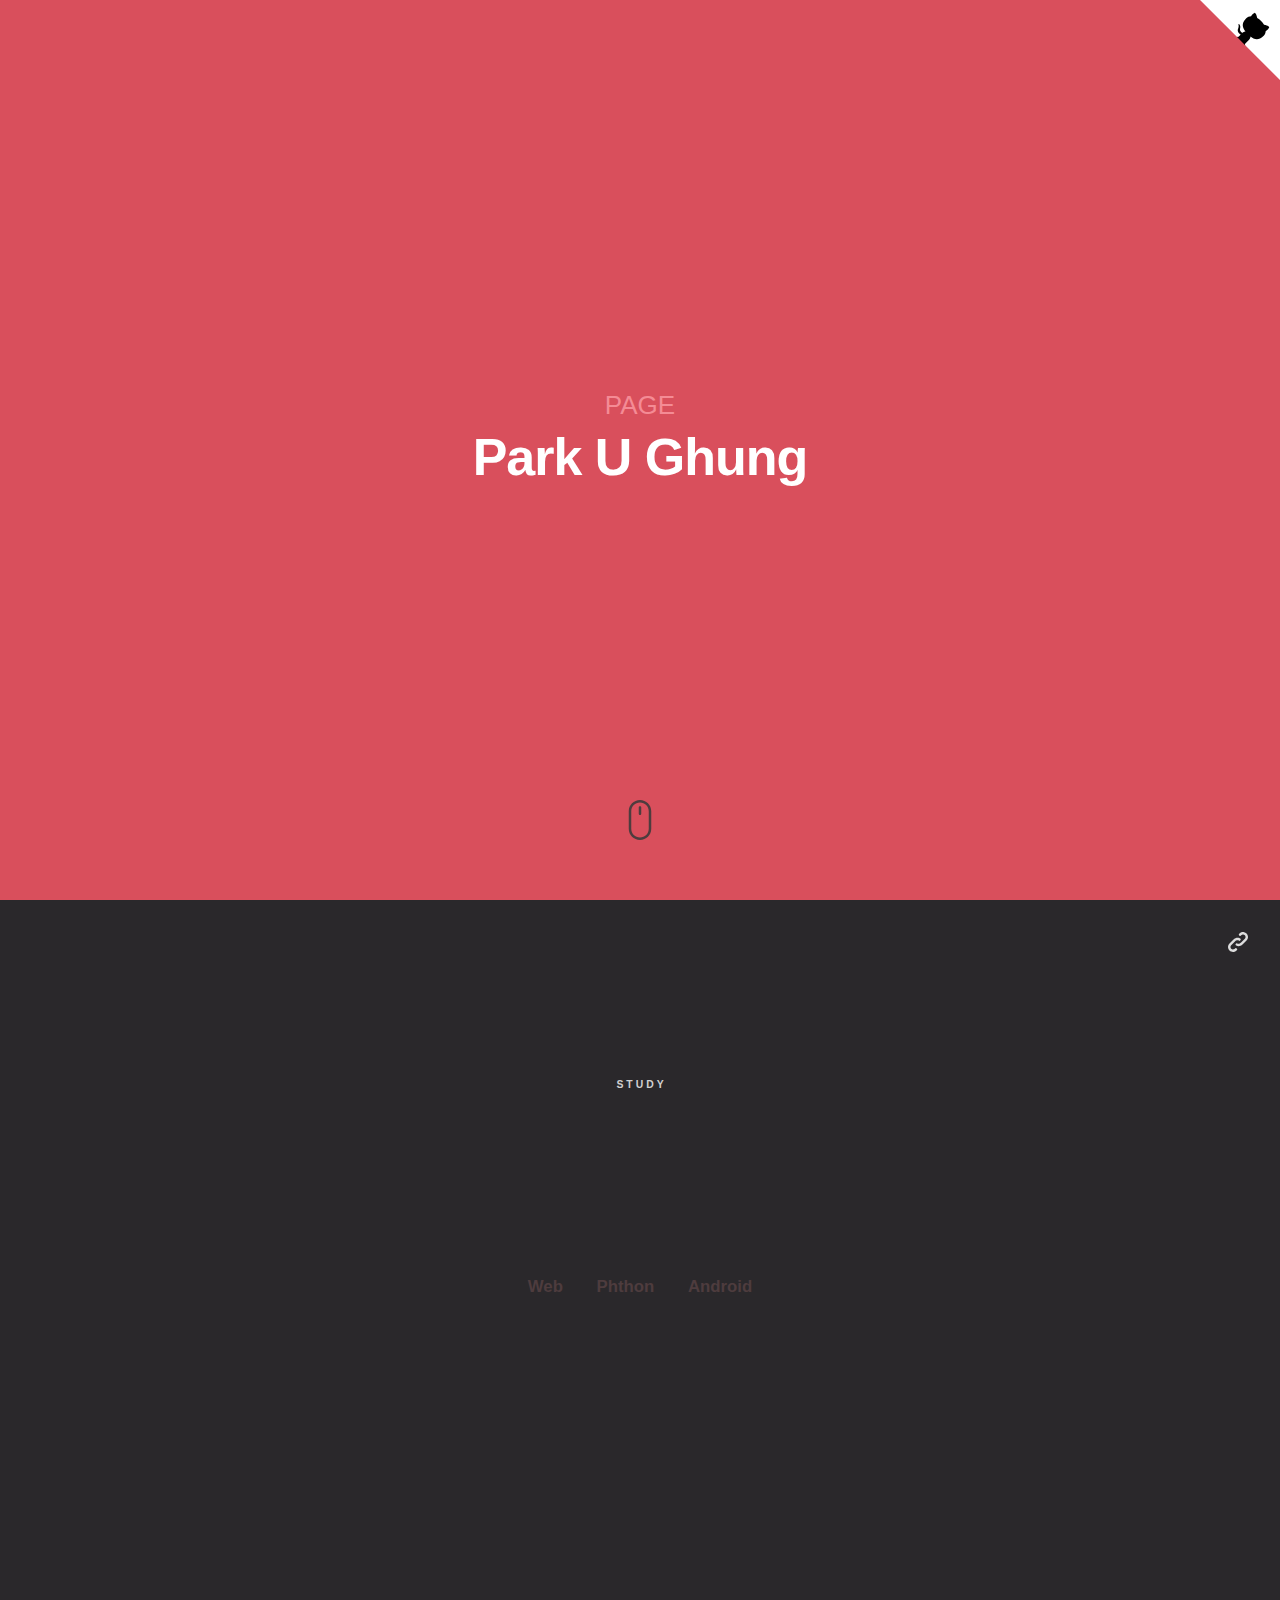
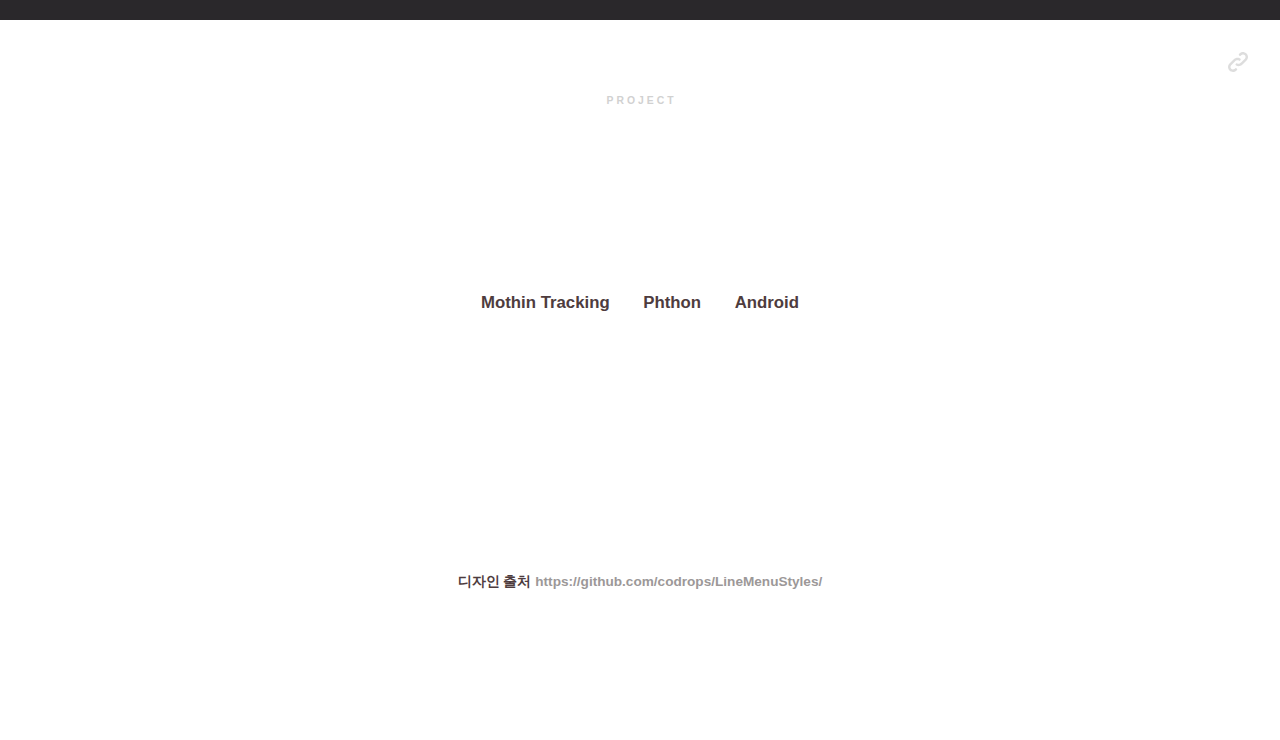
==== index.html @ 6b24a002 "divide Study and Project" ====
<!DOCTYPE html>
<html lang="en" class="no-js">
<head>
    <meta charset="UTF-8" />
		<meta http-equiv="X-UA-Compatible" content="IE=edge">
		<meta name="viewport" content="width=device-width, initial-scale=1">
		<title>Git-web</title>
		<meta name="description" content="An open collection of menu styles that use the line as a creative design element" />
		<meta name="keywords" content="web design, styles, inspiration, line, pseudo-element, SVG, animation" />
		<meta name="author" content="Codrops" />
		<link rel="shortcut icon" href="favicon.ico">
		<link rel="stylesheet" type="text/css" href="css/normalize.css" />
		<link rel="stylesheet" type="text/css" href="css/demo.css" />
		<link rel="stylesheet" type="text/css" href="css/component.css" />
</head>
<body>
    <div class="container">
        <header class="section codrops-header">
            <h1><span>PAGE</span> Park U Ghung</h1>
            <!-- GitHub corner by Tim Holman -->
            <a href="https://github.com/dnrudzx/Portfolio/" class="github-corner">
                <svg width="80" height="80" viewBox="0 0 250 250" style="fill:#fff; color:#000000; position: absolute; top: 0; border: 0; right: 0;">
                    <path d="M0,0 L115,115 L130,115 L142,142 L250,250 L250,0 Z"></path>
                    <path d="M128.3,109.0 C113.8,99.7 119.0,89.6 119.0,89.6 C122.0,82.7 120.5,78.6 120.5,78.6 C119.2,72.0 123.4,76.3 123.4,76.3 C127.3,80.9 125.5,87.3 125.5,87.3 C122.9,97.6 130.6,101.9 134.4,103.2" fill="currentColor" style="transform-origin: 130px 106px;" class="octo-arm"></path>
                    <path d="M115.0,115.0 C114.9,115.1 118.7,116.5 119.8,115.4 L133.7,101.6 C136.9,99.2 139.9,98.4 142.2,98.6 C133.8,88.0 127.5,74.4 143.8,58.0 C148.5,53.4 154.0,51.2 159.7,51.0 C160.3,49.4 163.2,43.6 171.4,40.1 C171.4,40.1 176.1,42.5 178.8,56.2 C183.1,58.6 187.2,61.8 190.9,65.4 C194.5,69.0 197.7,73.2 200.1,77.6 C213.8,80.2 216.3,84.9 216.3,84.9 C212.7,93.1 206.9,96.0 205.4,96.6 C205.1,102.4 203.0,107.8 198.3,112.5 C181.9,128.9 168.3,122.5 157.7,114.1 C157.9,116.9 156.7,120.9 152.7,124.9 L141.0,136.5 C139.8,137.7 141.6,141.9 141.8,141.8 Z" fill="currentColor" class="octo-body"></path>
                </svg>
            </a>
		</header>
		<section class="section section--menu" id="Yourstyle">
            <h2 class="section__title">Study</h2>
            <span class="link-copy"></span>
            <nav class="menu menu--yourstyle">
                <ul class="menu__list">
                    <li class="menu__item menu__item--current"><a href="https://github.com/dnrudzx/web" class="menu__link">Web</a></li>
                    <li class="menu__item"><a href="#" class="menu__link">Phthon</a></li>
                    <li class="menu__item"><a href="#" class="menu__link">Android</a></li>
                </ul>
            </nav>
        </section>
        <section class="section section--menu" id="Yourstyle">
            <h2 class="section__title">Project</h2>
            <span class="link-copy"></span>
            <nav class="menu menu--yourstyle">
                <ul class="menu__list">
                    <li class="menu__item menu__item--current"><a href="#" class="menu__link">Mothin Tracking</a></li>
                    <li class="menu__item"><a href="#" class="menu__link">Phthon</a></li>
                    <li class="menu__item"><a href="#" class="menu__link">Android</a></li>
                </ul>
            </nav>
            <p class="info"> 　<a href="https://github.com/codrops/LineMenuStyles/"> </a></p>
            <p class="info"><a href="https://github.com/codrops/LineMenuStyles/">디자인 출처</a> https://github.com/codrops/LineMenuStyles/</p>
        </section>
    </div>
    <script src="js/classie.js"></script>
	<script src="js/clipboard.min.js"></script>
	<script>
	(function() {
		[].slice.call(document.querySelectorAll('.menu')).forEach(function(menu) {
			var menuItems = menu.querySelectorAll('.menu__link'),
				setCurrent = function(ev) {
					ev.preventDefault();
						var item = ev.target.parentNode; // li
						// return if already current
					if (classie.has(item, 'menu__item--current')) {
						return false;
					}
					// remove current
					classie.remove(menu.querySelector('.menu__item--current'), 'menu__item--current');
					// set current
					classie.add(item, 'menu__item--current');
				};
				[].slice.call(menuItems).forEach(function(el) {
				el.addEventListener('click', setCurrent);
			});
		});
			[].slice.call(document.querySelectorAll('.link-copy')).forEach(function(link) {
			link.setAttribute('data-clipboard-text', location.protocol + '//' + location.host + location.pathname + '#' + link.parentNode.id);
			new Clipboard(link);
			link.addEventListener('click', function() {
				classie.add(link, 'link-copy--animate');
				setTimeout(function() {
					classie.remove(link, 'link-copy--animate');
				}, 300);
			});
		});
	})(window);
	</script>
</body>
</html>
---- css/demo.css ----
@font-face {
	font-family: 'codropsicons';
	font-weight: normal;
	font-style: normal;
	src: url('../fonts/codropsicons/codropsicons.eot');
	src: url('../fonts/codropsicons/codropsicons.eot?#iefix') format('embedded-opentype'), url('../fonts/codropsicons/codropsicons.woff') format('woff'), url('../fonts/codropsicons/codropsicons.ttf') format('truetype'), url('../fonts/codropsicons/codropsicons.svg#codropsicons') format('svg');
}

*,
*:after,
*:before {
	-webkit-box-sizing: border-box;
	box-sizing: border-box;
}

.clearfix:before,
.clearfix:after {
	content: '';
	display: table;
}

.clearfix:after {
	clear: both;
}

body {
	font-family: 'Avenir Next', Avenir, 'Helvetica Neue', 'Lato', 'Segoe UI', Helvetica, Arial, sans-serif;
	color: #444;
	background: #fff;
	-webkit-font-smoothing: antialiased;
	-moz-osx-font-smoothing: grayscale;
}

a {
	text-decoration: none;
	color: #4e3c3e;
	outline: none;
}

a:hover,
a:focus {
	color: #f48b95;
}

.hidden {
	position: absolute;
	overflow: hidden;
	width: 0;
	height: 0;
	pointer-events: none;
}

.info {
	font-size: 0.85em;
	font-weight: bold;
	line-height: 36px;
	margin: 5em 0 0;
	color: #9c9898;
}

.link-copy {
	position: absolute;
	top: 2em;
	right: 2em;
	width: 20px;
	height: 20px;
	cursor: pointer;
	background: url(../img/link.svg) no-repeat center center;
	background-size: cover;
}

.link-copy::after {
	content: 'Click to copy direct link';
	font-size: 0.85em;
	font-weight: bold;
	position: absolute;
	right: 100%;
	margin: 0 1em 0 0;
	white-space: nowrap;
	pointer-events: none;
	opacity: 0;
	color: #ddd;
	-webkit-transform: translate3d(10px, 0, 0);
	transform: translate3d(10px, 0, 0);
	-webkit-transition: -webkit-transform 0.3s, opacity 0.3s;
	transition: transform 0.3s, opacity 0.3s;
}

.link-copy:hover::after {
	opacity: 1;
	-webkit-transform: translate3d(0, 0, 0);
	transform: translate3d(0, 0, 0);
}

.link-copy::before {
	content: '';
	position: absolute;
	top: 50%;
	left: 50%;
	width: 50px;
	height: 50px;
	margin: -25px 0 0 -25px;
	opacity: 0;
	border-radius: 50%;
	background: #d94f5c;
}

.link-copy--animate::before {
	-webkit-animation: pulse 0.3s;
	animation: pulse 0.3s;
}

@-webkit-keyframes pulse {
	from {
		opacity: 1;
		-webkit-transform: scale3d(0, 0, 1);
		transform: scale3d(0, 0, 1);
	}

	to {
		opacity: 0;
		-webkit-transform: scale3d(1, 1, 1);
		transform: scale3d(1, 1, 1);
	}

}

@keyframes pulse {
	from {
		opacity: 1;
		-webkit-transform: scale3d(0, 0, 1);
		transform: scale3d(0, 0, 1);
	}

	to {
		opacity: 0;
		transform: scale3d(1, 1, 1);
		webkit-transform: scale3d(1, 1, 1);
	}

}

.github-corner:hover .octo-arm {
	animation: octocat-wave 560ms ease-in-out;
}

@keyframes octocat-wave {
	0%,
	100% {
		transform: rotate(0);
	}

	20%,
	60% {
		transform: rotate(-25deg);
	}

	40%,
	80% {
		transform: rotate(10deg);
	}

}

@media (max-width:500px) {
	.github-corner:hover .octo-arm {
		animation: none;
	}

	.github-corner .octo-arm {
		animation: octocat-wave 560ms ease-in-out;
	}

}

/* Content */
.content {
	padding: 3em 0;
}

.section {
	display: -webkit-flex;
	display: flex;
	-webkit-flex-direction: column;
	flex-direction: column;
	-webkit-justify-content: center;
	justify-content: center;
	-webkit-align-items: center;
	align-items: center;
}

.section:nth-of-type(odd):not(:first-child) {
	color: #fff;
	background: #2a282b;
}

.section--menu {
	position: relative;
	overflow: hidden;
	min-height: 80vh;
	padding: 2em 0 8em;
}

.break {
	padding: 3em 0;
	text-align: center;
	background: #d94f5c;
}

.section__title {
	font-size: 0.65em;
	font-weight: 700;
	-webkit-flex: none;
	flex: none;
	margin: 3em 0 15em;
	text-indent: 3px;
	letter-spacing: 3px;
	text-transform: uppercase;
	color: #d1d1d1;
}

.break__title {
	font-size: 1.85em;
	font-weight: normal;
	margin: 0;
	color: #fff;
}

.section--intro {
	font-size: 2em;
	position: relative;
	min-height: 100vh;
	text-align: center;
	color: #fff;
}

.section--intro p {
	max-width: 1000px;
	margin: 0 auto;
	padding: 1em;
}

/* Header */
.codrops-header {
	position: relative;
	height: 100vh;
	min-height: 600px;
	padding: 0em 1em 4em;
	text-align: center;
	color: #fff;
	background: #d94f5c url(../img/mouse.svg) no-repeat left 50% bottom 40px;
}

.codrops-header h1 {
	font-size: 3.25em;
	font-weight: 700;
	line-height: 1;
	position: relative;
	z-index: 10;
	margin: 0.5em 0 0;
	letter-spacing: -1px;
}

.codrops-header h1 span {
	font-size: 50%;
	font-weight: normal;
	display: block;
	margin: 0.5em 0;
	letter-spacing: 0;
	color: #f48b95;
}

/* Top Navigation Style */
.codrops-links {
	position: relative;
	display: inline-block;
	text-align: center;
	white-space: nowrap;
}

.codrops-links::after {
	content: '';
	position: absolute;
	top: 0;
	left: 50%;
	width: 1px;
	height: 100%;
	background: #c14954;
	-webkit-transform: rotate3d(0, 0, 1, 22.5deg);
	transform: rotate3d(0, 0, 1, 22.5deg);
}

.codrops-icon {
	display: inline-block;
	width: 1.5em;
	margin: 0.5em;
	padding: 0em 0;
	text-decoration: none;
}

.codrops-icon span {
	display: none;
}

.codrops-icon:before {
	font-family: 'codropsicons';
	font-weight: normal;
	font-style: normal;
	font-variant: normal;
	line-height: 1;
	margin: 0 5px;
	text-transform: none;
	-webkit-font-smoothing: antialiased;
	speak: none;
}

.codrops-icon--drop:before {
	content: '\e001';
}

.codrops-icon--prev:before {
	content: '\e004';
}

/* Demo links */
.codrops-demos {
	margin: 2em 0 0;
}

.codrops-demos a {
	display: inline-block;
	margin: 0 0.5em;
}

.codrops-demos a.current-demo {
	color: #333;
}

/* Related demos */
.content--related {
	font-weight: bold;
	padding: 10em 1em;
	text-align: center;
	background: #d94f5c;
}

.content__wrap--related {
	max-width: 800px;
	margin: 0 auto;
}

.media-item {
	display: inline-block;
	padding: 1em;
	vertical-align: top;
	-webkit-transition: color 0.3s;
	transition: color 0.3s;
}

.media-item__img {
	max-width: 100%;
	opacity: 0.6;
	-webkit-transition: opacity 0.3s;
	transition: opacity 0.3s;
}

.media-item:hover .media-item__img,
.media-item:focus .media-item__img {
	opacity: 1;
}

.media-item__title {
	font-size: 1em;
	margin: 0;
	padding: 0.5em;
}

@media screen and (max-width:50em) {
	.section--intro {
		font-size: 1em;
	}

}
---- css/component.css ----
/* Common styles for all menus */
.menu {
	line-height: 1;
	margin: 0 auto 3em;
}

.menu__list {
	position: relative;
	display: -webkit-flex;
	display: flex;
	-webkit-flex-wrap: wrap;
	flex-wrap: wrap;
	margin: 0;
	padding: 0;
	list-style: none;
}

.menu__item {
	display: block;
	margin: 1em 0;
}

.menu__link {
	font-size: 1.05em;
	font-weight: bold;
	display: block;
	padding: 1em;
	cursor: pointer;
	-webkit-user-select: none;
	-moz-user-select: none;
	-ms-user-select: none;
	user-select: none;
	-webkit-touch-callout: none;
	-khtml-user-select: none;
	-webkit-tap-highlight-color: rgba(0, 0, 0, 0);
}

.menu__link:hover,
.menu__link:focus {
	outline: none;
}

/* Individual styles */

/* Alonso */
.menu--alonso .menu__item {
	margin: 0;
}

.menu--alonso .menu__link {
	width: 120px;
	height: 3em;
	text-align: center;
	color: #b5b5b5;
	-webkit-transition: color 0.3s;
	transition: color 0.3s;
}

.menu--alonso .menu__link:hover,
.menu--alonso .menu__link:focus {
	color: #929292;
}

.menu--alonso .menu__item--current .menu__link {
	color: #d94f5c;
	-webkit-transition: color 0.5s;
	transition: color 0.5s;
}

.menu--alonso .menu__line {
	position: absolute;
	top: 100%;
	left: 0;
	width: 120px;
	height: 2px;
	pointer-events: none;
	border: 1px solid #fff;
	border-width: 0 45px;
	background: #d94f5c;
	-webkit-transition: -webkit-transform 0.5s;
	transition: transform 0.5s;
	-webkit-transition-timing-function: cubic-bezier(1, 0.01, 0, 1);
	-webkit-transition-timing-function: cubic-bezier(1, 0.01, 0, 1.22);
	transition-timing-function: cubic-bezier(1, 0.01, 0, 1.22);
}

.menu--alonso .menu__item:nth-child(1).menu__item--current ~ .menu__line {
	-webkit-transform: translate3d(0, 0, 0);
	transform: translate3d(0, 0, 0);
}

.menu--alonso .menu__item:nth-child(2).menu__item--current ~ .menu__line {
	-webkit-transform: translate3d(100%, 0, 0);
	transform: translate3d(100%, 0, 0);
}

.menu--alonso .menu__item:nth-child(3).menu__item--current ~ .menu__line {
	-webkit-transform: translate3d(200%, 0, 0);
	transform: translate3d(200%, 0, 0);
}

.menu--alonso .menu__item:nth-child(4).menu__item--current ~ .menu__line {
	-webkit-transform: translate3d(300%, 0, 0);
	transform: translate3d(300%, 0, 0);
}

.menu--alonso .menu__item:nth-child(5).menu__item--current ~ .menu__line {
	-webkit-transform: translate3d(400%, 0, 0);
	transform: translate3d(400%, 0, 0);
}

@media screen and (max-width:55em) {
	.menu--alonso .menu__line {
		top: 3em;
	}

	.menu--alonso .menu__item:nth-child(1).menu__item--current ~ .menu__line {
		-webkit-transform: translate3d(0, 0, 0);
		transform: translate3d(0, 0, 0);
	}

	.menu--alonso .menu__item:nth-child(2).menu__item--current ~ .menu__line {
		-webkit-transform: translate3d(0, 3em, 0);
		transform: translate3d(0, 3em, 0);
	}

	.menu--alonso .menu__item:nth-child(3).menu__item--current ~ .menu__line {
		-webkit-transform: translate3d(0, 6em, 0);
		transform: translate3d(0, 6em, 0);
	}

	.menu--alonso .menu__item:nth-child(4).menu__item--current ~ .menu__line {
		-webkit-transform: translate3d(0, 9em, 0);
		transform: translate3d(0, 9em, 0);
	}

	.menu--alonso .menu__item:nth-child(5).menu__item--current ~ .menu__line {
		-webkit-transform: translate3d(0, 12em, 0);
		transform: translate3d(0, 12em, 0);
	}
}

/* Sebastian */
.menu--sebastian .menu__link {
	position: relative;
	display: block;
	margin: 0 1em;
	text-align: center;
	color: #929292;
	-webkit-transition: color 0.4s;
	transition: color 0.4s;
}

.menu--sebastian .menu__link:hover,
.menu--sebastian .menu__link:focus {
	color: #fff;
}

.menu--sebastian .menu__item--current .menu__link {
	color: #d94f5c;
}

.menu--sebastian .menu__link::before,
.menu--sebastian .menu__link::after {
	content: '';
	position: absolute;
	left: 0;
	width: 100%;
	height: 2px;
	background: #d94f5c;
	-webkit-transform: scale3d(0, 1, 1);
	transform: scale3d(0, 1, 1);
	-webkit-transition: -webkit-transform 0.2s;
	transition: transform 0.2s;
}

.menu--sebastian .menu__link::before {
	top: 0;
	-webkit-transform-origin: 0 50%;
	transform-origin: 0 50%;
}

.menu--sebastian .menu__link::after {
	bottom: 0;
	-webkit-transform-origin: 100% 50%;
	transform-origin: 100% 50%;
}

.menu--sebastian .menu__item--current .menu__link::before,
.menu--sebastian .menu__item--current .menu__link::after {
	-webkit-transform: scale3d(1, 1, 1);
	transform: scale3d(1, 1, 1);
	-webkit-transition-timing-function: cubic-bezier(0.22, 0.61, 0.36, 1);
	transition-timing-function: cubic-bezier(0.22, 0.61, 0.36, 1);
	-webkit-transition-duration: 0.4s;
	transition-duration: 0.4s;
}

/* Prospero */
.menu--prospero .menu__link {
	position: relative;
	display: block;
	margin: 0 1.5em;
	padding: 0.75em 0;
	text-align: center;
	color: #b5b5b5;
	-webkit-transition: color 0.3s;
	transition: color 0.3s;
}

.menu--prospero .menu__link:hover,
.menu--prospero .menu__link:focus {
	color: #929292;
}

.menu--prospero .menu__item--current .menu__link {
	color: #d94f5c;
}

.menu--prospero .menu__link::before {
	content: '';
	position: absolute;
	bottom: 0;
	left: 0;
	width: 100%;
	height: 4px;
	background: #d94f5c;
	-webkit-transform: scale3d(0, 1, 1);
	transform: scale3d(0, 1, 1);
	-webkit-transition: -webkit-transform 0.1s;
	transition: transform 0.1s;
}

.menu--prospero .menu__item--current .menu__link::before {
	-webkit-transform: scale3d(1, 1, 1);
	transform: scale3d(1, 1, 1);
	-webkit-transition-timing-function: cubic-bezier(0.4, 0, 0.2, 1);
	transition-timing-function: cubic-bezier(0.4, 0, 0.2, 1);
	-webkit-transition-duration: 0.3s;
	transition-duration: 0.3s;
}

/* Viola */
.menu--viola .menu__item {
	position: relative;
	margin: 0 1em;
}

.menu--viola .menu__link {
	position: relative;
	display: block;
	text-align: center;
	color: #929292;
	-webkit-transition: color 0.4s;
	transition: color 0.4s;
}

.menu--viola .menu__link:hover,
.menu--viola .menu__link:focus {
	color: #fff;
}

.menu--viola .menu__item--current .menu__link {
	color: #d94f5c;
}

.menu--viola .menu__item::before,
.menu--viola .menu__item::after,
.menu--viola .menu__link::before,
.menu--viola .menu__link::after {
	content: '';
	position: absolute;
	background: #d94f5c;
	-webkit-transition: -webkit-transform 0.2s;
	transition: transform 0.2s;
}

.menu--viola .menu__item::before,
.menu--viola .menu__item::after {
	top: 0;
	width: 2px;
	height: 100%;
	-webkit-transform: scale3d(1, 0, 1);
	transform: scale3d(1, 0, 1);
}

.menu--viola .menu__item::before {
	left: 0;
	-webkit-transform-origin: 50% 100%;
	transform-origin: 50% 100%;
}

.menu--viola .menu__item::after {
	right: 0;
	-webkit-transform-origin: 50% 0%;
	transform-origin: 50% 0%;
}

.menu--viola .menu__link::before,
.menu--viola .menu__link::after {
	left: 0;
	width: 100%;
	height: 2px;
	-webkit-transform: scale3d(0, 1, 1);
	transform: scale3d(0, 1, 1);
}

.menu--viola .menu__link::before {
	top: 0;
	-webkit-transform-origin: 0 50%;
	transform-origin: 0 50%;
}

.menu--viola .menu__link::after {
	bottom: 0;
	-webkit-transform-origin: 100% 50%;
	transform-origin: 100% 50%;
}

.menu--viola .menu__item--current::before,
.menu--viola .menu__item--current::after,
.menu--viola .menu__item--current .menu__link::before,
.menu--viola .menu__item--current .menu__link::after {
	-webkit-transform: scale3d(1, 1, 1);
	transform: scale3d(1, 1, 1);
	-webkit-transition-timing-function: cubic-bezier(0.4, 0, 0.2, 1);
	transition-timing-function: cubic-bezier(0.4, 0, 0.2, 1);
	-webkit-transition-duration: 0.4s;
	transition-duration: 0.4s;
}

/* Antonio */
.menu--antonio .menu__item {
	position: relative;
	margin: 1em;
}

.menu--antonio .menu__link {
	position: relative;
	display: block;
	min-width: 110px;
	text-align: center;
	color: #b5b5b5;
	-webkit-transition: color 0.2s;
	transition: color 0.2s;
}

.menu--antonio .menu__link:hover,
.menu--antonio .menu__link:focus {
	color: #929292;
}

.menu--antonio .menu__item--current .menu__link {
	color: #d94f5c;
	-webkit-transition-duration: 0.4s;
	transition-duration: 0.4s;
}

.menu--antonio .menu__item::before,
.menu--antonio .menu__item::after,
.menu--antonio .menu__link::before,
.menu--antonio .menu__link::after {
	content: '';
	position: absolute;
	background: #d94f5c;
	-webkit-transition: -webkit-transform 0.2s;
	transition: transform 0.2s;
}

.menu--antonio .menu__item::before,
.menu--antonio .menu__item::after {
	top: 0;
	width: 4px;
	height: 100%;
	-webkit-transform: scale3d(1, 0, 1);
	transform: scale3d(1, 0, 1);
}

.menu--antonio .menu__item::before {
	left: 0;
	-webkit-transform-origin: 50% 100%;
	transform-origin: 50% 100%;
}

.menu--antonio .menu__item::after {
	right: 0;
	-webkit-transform-origin: 50% 0%;
	transform-origin: 50% 0%;
}

.menu--antonio .menu__link::before,
.menu--antonio .menu__link::after {
	left: 0;
	width: 100%;
	height: 4px;
	-webkit-transform: scale3d(0, 1, 1);
	transform: scale3d(0, 1, 1);
}

.menu--antonio .menu__link::before {
	top: 0;
	-webkit-transform-origin: 0 50%;
	transform-origin: 0 50%;
}

.menu--antonio .menu__link::after {
	bottom: 0;
	-webkit-transform-origin: 100% 50%;
	transform-origin: 100% 50%;
}

.menu--antonio .menu__item--current::before,
.menu--antonio .menu__item--current::after,
.menu--antonio .menu__item--current .menu__link::before,
.menu--antonio .menu__item--current .menu__link::after {
	-webkit-transform: scale3d(1, 1, 1);
	transform: scale3d(1, 1, 1);
	-webkit-transition-timing-function: cubic-bezier(0.4, 0, 0.2, 1);
	transition-timing-function: cubic-bezier(0.4, 0, 0.2, 1);
	-webkit-transition-duration: 0.4s;
	transition-duration: 0.4s;
}

.menu--antonio .menu__item--current::after {
	-webkit-transition-delay: 0s;
	transition-delay: 0s;
}

.menu--antonio .menu__item--current .menu__link::before {
	-webkit-transition-delay: 0.2s;
	transition-delay: 0.2s;
}

.menu--antonio .menu__item--current .menu__link::after {
	-webkit-transition-delay: 0.2s;
	transition-delay: 0.2s;
}

/* Miranda */
.menu--miranda .menu__item {
	position: relative;
	margin: 1em;
}

.menu--miranda .menu__link {
	position: relative;
	display: block;
	min-width: 120px;
	text-align: center;
	color: #b5b5b5;
	-webkit-transition: color 0.3s;
	transition: color 0.3s;
}

.menu--miranda .menu__link:hover,
.menu--miranda .menu__link:focus {
	color: #929292;
}

.menu--miranda .menu__item--current .menu__link {
	color: #d94f5c;
}

.menu--miranda .menu__item::before,
.menu--miranda .menu__item::after,
.menu--miranda .menu__link::before,
.menu--miranda .menu__link::after {
	content: '';
	position: absolute;
	background: #d94f5c;
	-webkit-transition: -webkit-transform 0.1s;
	transition: transform 0.1s;
	-webkit-transition-timing-function: cubic-bezier(1, 0.68, 0.16, 0.9);
	transition-timing-function: cubic-bezier(1, 0.68, 0.16, 0.9);
}

/* left and right line */
.menu--miranda .menu__item::before,
.menu--miranda .menu__item::after {
	top: 0;
	width: 2px;
	height: 100%;
	-webkit-transform: scale3d(1, 0, 1);
	transform: scale3d(1, 0, 1);
}

/* left line */
.menu--miranda .menu__item::before {
	left: 0;
	-webkit-transform-origin: 50% 100%;
	transform-origin: 50% 100%;
}

/* right line */
.menu--miranda .menu__item::after {
	right: 0;
	-webkit-transform-origin: 50% 0%;
	transform-origin: 50% 0%;
}

/* top and bottom line */
.menu--miranda .menu__link::before,
.menu--miranda .menu__link::after {
	left: 0;
	width: 100%;
	height: 2px;
	-webkit-transform: scale3d(0, 1, 1);
	transform: scale3d(0, 1, 1);
}

/* top line */
.menu--miranda .menu__link::before {
	top: 0;
	-webkit-transform-origin: 0 50%;
	transform-origin: 0 50%;
}

/* bottom line */
.menu--miranda .menu__link::after {
	bottom: 0;
	-webkit-transform-origin: 100% 50%;
	transform-origin: 100% 50%;
}

/* Delays (first reverse, then current) */

/* These rules can be simplified, but let's keep it for better readability */

/* bottom line */
.menu--miranda .menu__item .menu__link::after {
	-webkit-transition-delay: 0.3s;
	transition-delay: 0.3s;
}

.menu--miranda .menu__item--current .menu__link::after {
	-webkit-transition-delay: 0s;
	transition-delay: 0s;
}

/* left line */
.menu--miranda .menu__item::before {
	-webkit-transition-delay: 0.2s;
	transition-delay: 0.2s;
}

.menu--miranda .menu__item--current::before {
	-webkit-transition-delay: 0.1s;
	transition-delay: 0.1s;
}

/* top line */
.menu--miranda .menu__item .menu__link::before {
	-webkit-transition-delay: 0.1s;
	transition-delay: 0.1s;
}

.menu--miranda .menu__item--current .menu__link::before {
	-webkit-transition-delay: 0.2s;
	transition-delay: 0.2s;
}

/* right line */
.menu--miranda .menu__item--current::after {
	-webkit-transition-delay: 0.3s;
	transition-delay: 0.3s;
}

.menu--miranda .menu__item--current::before,
.menu--miranda .menu__item--current::after,
.menu--miranda .menu__item--current .menu__link::before,
.menu--miranda .menu__item--current .menu__link::after {
	-webkit-transform: scale3d(1, 1, 1);
	transform: scale3d(1, 1, 1);
}

/* Ariel */
.menu--ariel .menu__item {
	position: relative;
	margin: 0.5em 1em;
}

.menu--ariel .menu__link {
	line-height: 1.15;
	position: relative;
	display: block;
	min-width: 110px;
	text-align: center;
	color: #b5b5b5;
	-webkit-transition: color 0.3s;
	transition: color 0.3s;
}

.menu--ariel .menu__link:hover,
.menu--ariel .menu__link:focus {
	color: #929292;
}

.menu--ariel .menu__item--current .menu__link {
	color: #d94f5c;
}

.menu--ariel .menu__item::before,
.menu--ariel .menu__item::after,
.menu--ariel .menu__link::before,
.menu--ariel .menu__link::after {
	content: '';
	position: absolute;
	background: #d94f5c;
	-webkit-transition: -webkit-transform 0.3s;
	transition: transform 0.3s;
	-webkit-transition-timing-function: cubic-bezier(0.44, 0.05, 0.55, 0.95);
	transition-timing-function: cubic-bezier(0.44, 0.05, 0.55, 0.95);
}

.menu--ariel .menu__item::before,
.menu--ariel .menu__item::after {
	top: 0;
	width: 4px;
	height: 100%;
	-webkit-transform: scale3d(0.1, 0, 1);
	transform: scale3d(0.1, 0, 1);
}

/* left line */
.menu--ariel .menu__item::before {
	left: 0;
}

/* right line */
.menu--ariel .menu__item::after {
	right: 0;
}

.menu--ariel .menu__link::before,
.menu--ariel .menu__link::after {
	left: 0;
	width: 100%;
	height: 4px;
	-webkit-transform: scale3d(0, 0.1, 1);
	transform: scale3d(0, 0.1, 1);
}

/* top line */
.menu--ariel .menu__link::before {
	top: 0;
}

/* bottom line */
.menu--ariel .menu__link::after {
	bottom: 0;
}

.menu--ariel .menu__item--current::before,
.menu--ariel .menu__item--current::after,
.menu--ariel .menu__item--current .menu__link::before,
.menu--ariel .menu__item--current .menu__link::after {
	-webkit-transform: scale3d(1, 1, 1);
	transform: scale3d(1, 1, 1);
}

/* Caliban */
.menu--caliban .menu__item {
	margin: 0.5em 0;
}

.menu--caliban .menu__link {
	position: relative;
	display: block;
	width: 140px;
	margin: 0 1em;
	color: #b5b5b5;
	-webkit-transition: color 0.2s;
	transition: color 0.2s;
}

.menu--caliban .menu__link:hover,
.menu--caliban .menu__link:focus {
	color: #929292;
}

.menu--caliban .menu__item--current .menu__link {
	color: #d94f5c;
}

.menu--caliban .menu__link::before,
.menu--caliban .menu__link::after {
	content: '';
	position: absolute;
	top: 0;
	left: 0;
	width: 100%;
	height: 100%;
	border: 2px solid #d94f5c;
	-webkit-transition: -webkit-transform 0.2s;
	transition: transform 0.2s;
}

.menu--caliban .menu__link::before {
	border-width: 0 2px;
	-webkit-transform: scale3d(1, 0, 1);
	transform: scale3d(1, 0, 1);
	-webkit-transform-origin: 0% 50%;
	transform-origin: 0% 50%;
}

.menu--caliban .menu__link::after {
	border-width: 2px 0;
	-webkit-transform: scale3d(0, 1, 1);
	transform: scale3d(0, 1, 1);
	-webkit-transform-origin: 0% 0%;
	transform-origin: 0% 0%;
	-webkit-transition-delay: 0.2s;
	transition-delay: 0.2s;
}

.menu--caliban .menu__item--current .menu__link::before,
.menu--caliban .menu__item--current .menu__link::after {
	-webkit-transform: scale3d(1, 1, 1);
	transform: scale3d(1, 1, 1);
}

/* Ferdinand */
.menu--ferdinand .menu__link {
	position: relative;
	display: block;
	margin: 0 1.5em;
	padding: 0.65em 0;
	text-align: center;
	color: #b5b5b5;
	-webkit-transition: background 0.3s, color 0.3s;
	transition: background 0.3s, color 0.3s;
}

.menu--ferdinand .menu__link:hover,
.menu--ferdinand .menu__link:focus {
	color: #929292;
}

.menu--ferdinand .menu__item--current .menu__link {
	color: #d94f5c;
}

.menu--ferdinand .menu__link::before {
	content: '';
	position: absolute;
	bottom: 0;
	left: 0;
	width: 100%;
	height: 2px;
	background: #d94f5c;
	-webkit-transform: scale3d(0, 5, 1);
	transform: scale3d(0, 5, 1);
	-webkit-transform-origin: 0% 50%;
	transform-origin: 0% 50%;
	-webkit-transition: -webkit-transform 0.3s;
	transition: transform 0.3s;
	-webkit-transition-timing-function: cubic-bezier(1, 0.68, 0.16, 0.9);
	transition-timing-function: cubic-bezier(1, 0.68, 0.16, 0.9);
}

.menu--ferdinand .menu__item--current .menu__link::before {
	-webkit-transform: scale3d(1, 1, 1);
	transform: scale3d(1, 1, 1);
}

/* Adrian */
.menu--adrian .menu__item {
	margin: 0 1em;
}

.menu--adrian .menu__link {
	position: relative;
	overflow: hidden;
	width: 130px;
	padding: 1em 0;
	color: #b5b5b5;
}

.menu--adrian .menu__link:hover,
.menu--adrian .menu__link:focus {
	color: #929292;
}

.menu--adrian .menu__item--current .menu__link {
	color: #d94f5c;
}

.menu--adrian .menu__link::before {
	content: '';
	position: absolute;
	bottom: 0;
	left: 0;
	width: 300%;
	height: 50px;
	opacity: 0;
	background: url(../img/line.svg) no-repeat top left;
	-webkit-transform: translate3d(130px, 0, 0);
	transform: translate3d(130px, 0, 0);
	-webkit-transition: -webkit-transform 0s 0.3s, opacity 0.3s;
	transition: transform 0s 0.3s, opacity 0.3s;
}

.menu--adrian .menu__item--current .menu__link::before {
	opacity: 1;
	-webkit-transform: translate3d(-260px, 0, 0);
	transform: translate3d(-260px, 0, 0);
	-webkit-transition: -webkit-transform 0.5s;
	transition: transform 0.5s;
}

.menu--adrian .menu__helper {
	display: block;
	pointer-events: none;
}

.menu--adrian .menu__item--current .menu__helper {
	-webkit-animation: anim-adrian 0.3s forwards;
	animation: anim-adrian 0.3s forwards;
}

@-webkit-keyframes anim-adrian {
	50% {
		opacity: 0;
		-webkit-transform: translate3d(0, -100%, 0);
		transform: translate3d(0, -100%, 0);
	}

	51% {
		opacity: 0;
		-webkit-transform: translate3d(0, 100%, 0);
		transform: translate3d(0, 100%, 0);
	}

	100% {
		opacity: 1;
		-webkit-transform: translate3d(0, 0, 0);
		transform: translate3d(0, 0, 0);
	}
}

@keyframes anim-adrian {
	50% {
		opacity: 0;
		-webkit-transform: translate3d(0, -100%, 0);
		transform: translate3d(0, -100%, 0);
	}

	51% {
		opacity: 0;
		-webkit-transform: translate3d(0, 100%, 0);
		transform: translate3d(0, 100%, 0);
	}

	100% {
		opacity: 1;
		-webkit-transform: translate3d(0, 0, 0);
		transform: translate3d(0, 0, 0);
	}
}

/* Francisco */
.menu--francisco .menu__item {
	margin: 0 1.5em;
}

.menu--francisco .menu__link {
	position: relative;
	overflow: hidden;
	height: 3em;
	padding: 1em 0;
	text-align: center;
	color: #b5b5b5;
	-webkit-transition: color 0.3s;
	transition: color 0.3s;
}

.menu--francisco .menu__link:hover,
.menu--francisco .menu__link:focus {
	color: #929292;
}

.menu--francisco .menu__item--current .menu__link {
	color: #d94f5c;
}

.menu--francisco .menu__link::before {
	content: '';
	position: absolute;
	bottom: 0;
	left: 0;
	width: 100%;
	height: 2px;
	opacity: 0;
	background: #d94f5c;
	-webkit-transform: translate3d(0, -3em, 0);
	transform: translate3d(0, -3em, 0);
	-webkit-transition: -webkit-transform 0s 0.3s, opacity 0.2s;
	transition: transform 0s 0.3s, opacity 0.2s;
}

.menu--francisco .menu__item--current .menu__link::before {
	opacity: 1;
	-webkit-transform: translate3d(0, 0, 0);
	transform: translate3d(0, 0, 0);
	-webkit-transition: -webkit-transform 0.3s, opacity 0.1s;
	transition: transform 0.3s, opacity 0.1s;
	-webkit-transition-timing-function: cubic-bezier(0.4, 0, 0.2, 1);
	transition-timing-function: cubic-bezier(0.4, 0, 0.2, 1);
}

.menu--francisco .menu__helper {
	display: block;
	pointer-events: none;
}

.menu--francisco .menu__item--current .menu__helper {
	-webkit-animation: anim-francisco 0.3s forwards;
	animation: anim-francisco 0.3s forwards;
}

@-webkit-keyframes anim-francisco {
	50% {
		opacity: 0;
		-webkit-transform: translate3d(0, 100%, 0);
		transform: translate3d(0, 100%, 0);
	}

	51% {
		opacity: 0;
		-webkit-transform: translate3d(0, -100%, 0);
		transform: translate3d(0, -100%, 0);
	}

	100% {
		opacity: 1;
		-webkit-transform: translate3d(0, 0, 0);
		transform: translate3d(0, 0, 0);
	}
}

@keyframes anim-francisco {
	50% {
		opacity: 0;
		-webkit-transform: translate3d(0, 100%, 0);
		transform: translate3d(0, 100%, 0);
	}

	51% {
		opacity: 0;
		-webkit-transform: translate3d(0, -100%, 0);
		transform: translate3d(0, -100%, 0);
	}

	100% {
		opacity: 1;
		-webkit-transform: translate3d(0, 0, 0);
		transform: translate3d(0, 0, 0);
	}
}

/* Trinculo */
.menu--trinculo .menu__item {
	margin: 0 1.75em;
}

.menu--trinculo .menu__link {
	position: relative;
	padding: 1em 0.1em;
	text-align: center;
	color: #b5b5b5;
	-webkit-transition: color 0.3s;
	transition: color 0.3s;
}

.menu--trinculo .menu__link:hover,
.menu--trinculo .menu__link:focus {
	color: #929292;
}

.menu--trinculo .menu__link::before {
	content: '';
	position: absolute;
	bottom: 0;
	left: 0;
	width: 100%;
	height: 4px;
	opacity: 0;
	background: #d94f5c;
	-webkit-transform: scale3d(0, 1, 1);
	transform: scale3d(0, 1, 1);
	-webkit-transform-origin: 100% 50%;
	transform-origin: 100% 50%;
	-webkit-transition: -webkit-transform 0s 0.2s, opacity 0.2s;
	transition: transform 0s 0.2s, opacity 0.2s;
}

.menu--trinculo .menu__item--current .menu__link::before {
	opacity: 1;
	-webkit-transform: scale3d(1, 1, 1);
	transform: scale3d(1, 1, 1);
	-webkit-transition: -webkit-transform 0.2s, opacity 0.1s;
	transition: transform 0.2s, opacity 0.1s;
	-webkit-transition-delay: 0.35s;
	transition-delay: 0.35s;
	-webkit-transition-timing-function: cubic-bezier(0.2, 1, 0.3, 1);
	transition-timing-function: cubic-bezier(0.2, 1, 0.3, 1);
}

.menu--trinculo .menu__helper {
	display: block;
	pointer-events: none;
}

.menu--trinculo .menu__item--current .menu__helper {
	-webkit-animation: anim-trinculo 0.6s forwards;
	animation: anim-trinculo 0.6s forwards;
}

@-webkit-keyframes anim-trinculo {
	50% {
		opacity: 0;
		color: #929292;
		-webkit-transform: translate3d(100%, 0, 0);
		transform: translate3d(100%, 0, 0);
	}

	51% {
		opacity: 0;
		color: #d94f5c;
		-webkit-transform: translate3d(-100%, 0, 0);
		transform: translate3d(-100%, 0, 0);
	}

	75% {
		opacity: 1;
		-webkit-transform: translate3d(5px, 0, 0);
		transform: translate3d(5px, 0, 0);
	}

	100% {
		opacity: 1;
		color: #d94f5c;
		-webkit-transform: translate3d(0, 0, 0);
		transform: translate3d(0, 0, 0);
	}
}

@keyframes anim-trinculo {
	50% {
		opacity: 0;
		color: #929292;
		-webkit-transform: translate3d(100%, 0, 0);
		transform: translate3d(100%, 0, 0);
	}

	51% {
		opacity: 0;
		color: #d94f5c;
		-webkit-transform: translate3d(-100%, 0, 0);
		transform: translate3d(-100%, 0, 0);
	}

	75% {
		opacity: 1;
		-webkit-transform: translate3d(5px, 0, 0);
		transform: translate3d(5px, 0, 0);
	}

	100% {
		opacity: 1;
		color: #d94f5c;
		-webkit-transform: translate3d(0, 0, 0);
		transform: translate3d(0, 0, 0);
	}
}

/* Stephano */
.menu--stephano .menu__item {
	position: relative;
	margin: 0 1em;
}

.menu--stephano .menu__link {
	position: relative;
	min-width: 105px;
	text-align: center;
	color: #b5b5b5;
	-webkit-transition: color 0.3s;
	transition: color 0.3s;
}

.menu--stephano .menu__link:hover,
.menu--stephano .menu__link:focus {
	color: #929292;
}

.menu--stephano .menu__item--current .menu__link {
	color: #d94f5c;
}

.menu--stephano .menu__item::before,
.menu--stephano .menu__link::before,
.menu--stephano .menu__link::after {
	content: '';
	position: absolute;
	bottom: 0;
	width: 10px;
	height: 2px;
	opacity: 0;
	background: #d94f5c;
}

/* flipped sides */
.menu--stephano .menu__link::before,
.menu--stephano .menu__link::after {
	-webkit-transform: translate3d(0, 10px, 0);
	transform: translate3d(0, 10px, 0);
	-webkit-transition: -webkit-transform 0.3s, opacity 0.3s;
	transition: transform 0.3s, opacity 0.3s;
}

.menu--stephano .menu__item--current .menu__link::before,
.menu--stephano .menu__item--current .menu__link::after {
	opacity: 1;
}

/* left flip */
.menu--stephano .menu__link::before {
	left: 0;
	-webkit-transform-origin: 0% 0%;
	transform-origin: 0% 0%;
}

.menu--stephano .menu__item--current .menu__link::before {
	-webkit-transform: rotate3d(0, 0, 1, -90deg);
	transform: rotate3d(0, 0, 1, -90deg);
}

/* right flip */
.menu--stephano .menu__link::after {
	right: 0;
	-webkit-transform-origin: 100% 0%;
	transform-origin: 100% 0%;
}

.menu--stephano .menu__item--current .menu__link::after {
	-webkit-transform: rotate3d(0, 0, 1, 90deg);
	transform: rotate3d(0, 0, 1, 90deg);
}

/* bottom line */
.menu--stephano .menu__item::before {
	left: 0;
	width: 100%;
	-webkit-transform: translate3d(0, 10px, 0);
	transform: translate3d(0, 10px, 0);
	-webkit-transition: -webkit-transform 0.3s, opacity 0.3s;
	transition: transform 0.3s, opacity 0.3s;
}

.menu--stephano .menu__item--current::before {
	opacity: 1;
	-webkit-transform: translate3d(0, 0, 0);
	transform: translate3d(0, 0, 0);
	-webkit-transition: -webkit-transform 0.3s, opacity 0.1s;
	transition: transform 0.3s, opacity 0.1s;
}

/* Iris */
.menu--iris .menu__item {
	margin: 0 1em;
}

.menu--iris .menu__link {
	position: relative;
	text-align: center;
	color: #b5b5b5;
	-webkit-transition: color 0.3s;
	transition: color 0.3s;
}

.menu--iris .menu__link:hover,
.menu--iris .menu__link:focus {
	color: #929292;
}

.menu--iris .menu__item--current .menu__link {
	color: #d94f5c;
}

.menu--iris .menu__link::before,
.menu--iris .menu__link::after {
	content: '';
	position: absolute;
	width: 10px;
	height: 10px;
	opacity: 0;
	border: 2px solid #d94f5c;
	-webkit-transition: -webkit-transform 0.3s, opacity 0.3s;
	transition: transform 0.3s, opacity 0.3s;
	-webkit-transition-timing-function: cubic-bezier(0.17, 0.67, 0.05, 1.29);
	transition-timing-function: cubic-bezier(0.17, 0.67, 0.05, 1.29);
}

.menu--iris .menu__link::before {
	top: 0;
	left: 0;
	border-width: 2px 0 0 2px;
	-webkit-transform: translate3d(10px, 10px, 0);
	transform: translate3d(10px, 10px, 0);
}

.menu--iris .menu__link::after {
	right: 0;
	bottom: 0;
	border-width: 0 2px 2px 0;
	-webkit-transform: translate3d(-10px, -10px, 0);
	transform: translate3d(-10px, -10px, 0);
}

.menu--iris .menu__item--current .menu__link::before,
.menu--iris .menu__item--current .menu__link::after {
	opacity: 1;
	-webkit-transform: translate3d(0, 0, 0);
	transform: translate3d(0, 0, 0);
}

/* Ceres */
.menu--ceres .menu__item {
	position: relative;
}

.menu--ceres .menu__link {
	position: relative;
	min-width: 115px;
	height: 50px;
	padding: 1em 1.5em;
	text-align: center;
	color: #b5b5b5;
	-webkit-transition: color 0.3s;
	transition: color 0.3s;
}

.menu--ceres .menu__link:hover,
.menu--ceres .menu__link:focus {
	color: #929292;
}

.menu--ceres .menu__item--current .menu__link {
	color: #d94f5c;
}

.menu--ceres .menu__item::before,
.menu--ceres .menu__item::after,
.menu--ceres .menu__link::after {
	content: '';
	position: absolute;
	bottom: 0;
	background: #d94f5c;
}

.menu--ceres .menu__item::before,
.menu--ceres .menu__item::after {
	width: 2px;
	height: 100%;
	opacity: 0;
	-webkit-transform: scale3d(1, 0, 1);
	transform: scale3d(1, 0, 1);
	-webkit-transform-origin: 50% 0%;
	transform-origin: 50% 0%;
	-webkit-transition: -webkit-transform 0s 0.1s, opacity 0.1s;
	transition: transform 0s 0.1s, opacity 0.1s;
}

.menu--ceres .menu__item::before {
	left: 0;
}

.menu--ceres .menu__item::after {
	right: 0;
}

.menu--ceres .menu__item--current::before,
.menu--ceres .menu__item--current::after {
	opacity: 1;
	-webkit-transform: scale3d(1, 1, 1);
	transform: scale3d(1, 1, 1);
	-webkit-transition: -webkit-transform 0.3s;
	transition: transform 0.3s;
	-webkit-transition-delay: 0.3s;
	transition-delay: 0.3s;
	-webkit-transition-timing-function: cubic-bezier(0.2, 1, 0.3, 1);
	transition-timing-function: cubic-bezier(0.2, 1, 0.3, 1);
}

/* bottom line */
.menu--ceres .menu__link::after {
	left: 0;
	width: 100%;
	height: 2px;
	-webkit-transition: -webkit-transform 0.3s;
	transition: transform 0.3s;
}

.menu--ceres .menu__item--current .menu__link::after {
	-webkit-transform: translate3d(0, -48px, 0);
	transform: translate3d(0, -48px, 0);
	-webkit-transition-timing-function: cubic-bezier(0.7, 0, 0.3, 1);
	transition-timing-function: cubic-bezier(0.7, 0, 0.3, 1);
}

/* Juno */
.menu--juno .menu__item {
	position: relative;
	overflow: hidden;
	margin: 0.5em;
}

.menu--juno .menu__link {
	position: relative;
	z-index: 10;
	text-align: center;
	color: #b5b5b5;
	-webkit-transition: color 0.3s;
	transition: color 0.3s;
}

.menu--juno .menu__link:hover,
.menu--juno .menu__link:focus {
	color: #929292;
}

.menu--juno .menu__item--current .menu__link {
	color: #d94f5c;
}

.menu--juno .menu__item::before,
.menu--juno .menu__item::after,
.menu--juno .menu__link::before,
.menu--juno .menu__link::after {
	content: '';
	position: absolute;
	pointer-events: none;
	opacity: 0;
	background: #d94f5c;
	-webkit-transition: -webkit-transform 0.3s, opacity 0.3s;
	transition: transform 0.3s, opacity 0.3s;
	-webkit-transition-timing-function: cubic-bezier(0.22, 0.61, 0.36, 1);
	transition-timing-function: cubic-bezier(0.22, 0.61, 0.36, 1);
}

/* top and bottom line */
.menu--juno .menu__item::before,
.menu--juno .menu__item::after {
	left: 0;
	width: 100%;
	height: 2px;
}

.menu--juno .menu__item::before {
	top: 0;
	-webkit-transform: translate3d(0, 15px, 0);
	transform: translate3d(0, 15px, 0);
}

.menu--juno .menu__item::after {
	bottom: 0;
	-webkit-transform: translate3d(0, -15px, 0);
	transform: translate3d(0, -15px, 0);
}

/* left and right line */
.menu--juno .menu__link::before,
.menu--juno .menu__link::after {
	top: 0;
	width: 2px;
	height: 100%;
}

.menu--juno .menu__link::before {
	left: 0;
	-webkit-transform: translate3d(15px, 0, 0);
	transform: translate3d(15px, 0, 0);
}

.menu--juno .menu__link::after {
	right: 0;
	-webkit-transform: translate3d(-15px, 0, 0);
	transform: translate3d(-15px, 0, 0);
}

.menu--juno .menu__item--current::before,
.menu--juno .menu__item--current::after,
.menu--juno .menu__item--current .menu__link::before,
.menu--juno .menu__item--current .menu__link::after {
	opacity: 1;
	-webkit-transform: translate3d(0, 0, 0);
	transform: translate3d(0, 0, 0);
}

/* Maria */
.menu--maria .menu__item {
	position: relative;
	display: -webkit-flex;
	display: flex;
	-webkit-flex-direction: column;
	flex-direction: column;
	-webkit-justify-content: center;
	justify-content: center;
	-webkit-align-items: center;
	align-items: center;
	width: 60px;
	height: 60px;
	margin: 0 1.25em;
	text-align: center;
}

.menu--maria .menu__item::before {
	content: '';
	position: absolute;
	top: 100%;
	left: 0;
	width: 140%;
	height: 4px;
	background: #d94f5c;
	-webkit-transform: rotate3d(0, 0, 1, -45deg) scale3d(0, 1, 1);
	transform: rotate3d(0, 0, 1, -45deg) scale3d(0, 1, 1);
	-webkit-transform-origin: 0 50%;
	transform-origin: 0 50%;
	-webkit-transition: -webkit-transform 0.4s;
	transition: transform 0.4s;
}

.menu--maria .menu__item.menu__item--current::before {
	-webkit-transform: rotate3d(0, 0, 1, -45deg) scale3d(1, 1, 1);
	transform: rotate3d(0, 0, 1, -45deg) scale3d(1, 1, 1);
}

.menu--maria .menu__link {
	position: relative;
	color: #929292;
	-webkit-transition: color 0.4s;
	transition: color 0.4s;
}

.menu--maria .menu__link:hover,
.menu--maria .menu__link:focus {
	color: #d94f5c;
}

.menu--maria .menu__item.menu__item--current .menu__link {
	color: #333;
}

/* Valentine */
.menu--valentine .menu__item {
	position: relative;
	margin: 0 1em;
}

.menu--valentine .menu__link {
	position: relative;
	display: block;
	min-width: 105px;
	text-align: center;
	color: #b5b5b5;
	-webkit-transition: color 0.3s;
	transition: color 0.3s;
}

.menu--valentine .menu__link:hover,
.menu--valentine .menu__link:focus {
	color: #929292;
}

.menu--valentine .menu__item--current .menu__link {
	color: #d94f5c;
}

.menu--valentine .menu__item::before,
.menu--valentine .menu__item::after,
.menu--valentine .menu__link::before,
.menu--valentine .menu__link::after {
	content: '';
	position: absolute;
	background: #d94f5c;
	-webkit-transform-origin: 350% 350%;
	transform-origin: 350% 350%;
	-webkit-transition: -webkit-transform 0.5s;
	transition: transform 0.5s;
	-webkit-transition-timing-function: cubic-bezier(0, 0, 0.2, 1);
	transition-timing-function: cubic-bezier(0, 0, 0.2, 1);
}

.menu--valentine .menu__item::before,
.menu--valentine .menu__item::after {
	top: 0;
	width: 2px;
	height: 100%;
	-webkit-transform: scale3d(1, 0, 1);
	transform: scale3d(1, 0, 1);
}

/* left line */
.menu--valentine .menu__item::before {
	left: 0;
	-webkit-transition-delay: 0.05s;
	transition-delay: 0.05s;
}

/* right line */
.menu--valentine .menu__item::after {
	right: 0;
	-webkit-transition-delay: 0.15s;
	transition-delay: 0.15s;
}

.menu--valentine .menu__link::before,
.menu--valentine .menu__link::after {
	left: 0;
	width: 100%;
	height: 2px;
	-webkit-transform: scale3d(0, 1, 1);
	transform: scale3d(0, 1, 1);
}

/* top line */
.menu--valentine .menu__link::before {
	top: 0;
	-webkit-transition-delay: 0.1s;
	transition-delay: 0.1s;
}

/* bottom line */
.menu--valentine .menu__link::after {
	bottom: 0;
}

.menu--valentine .menu__item--current::before,
.menu--valentine .menu__item--current::after,
.menu--valentine .menu__item--current .menu__link::before,
.menu--valentine .menu__item--current .menu__link::after {
	-webkit-transform: scale3d(1, 1, 1);
	transform: scale3d(1, 1, 1);
}

/* Puck (by @eden_sg) */
.menu--puck .menu__link {
	position: relative;
	display: block;
	margin: 0 1em;
	text-align: center;
	color: #929292;
	-webkit-transition: color 0.4s;
	transition: color 0.4s;
}

.menu--puck .menu__link:hover,
.menu--puck .menu__link:focus {
	color: #828282;
}

.menu--puck .menu__item--current .menu__link {
	color: #d94f5c;
}

.menu--puck .menu__link::before,
.menu--puck .menu__link::after {
	content: '';
	position: absolute;
	left: 0;
	width: 100%;
	height: 7px;
	background: #d94f5c;
	-webkit-transform: scale3d(0, 1, 1);
	transform: scale3d(0, 1, 1);
	-webkit-transition: -webkit-transform 0.2s;
	transition: transform 0.2s;
}

.menu--puck .menu__link::before {
	bottom: -5px;
	height: 2px;
	-webkit-transition-delay: 0.1s;
	transition-delay: 0.1s;
}

.menu--puck .menu__link::after {
	bottom: 0;
}

.menu--puck .menu__item--current .menu__link::before,
.menu--puck .menu__item--current .menu__link::after {
	-webkit-transform: scale3d(1, 1, 1);
	transform: scale3d(1, 1, 1);
	-webkit-transition-timing-function: cubic-bezier(0, 1.54, 0.34, 1);
	transition-timing-function: cubic-bezier(0, 1.54, 0.34, 1);
	-webkit-transition-duration: 0.8s;
	transition-duration: 0.8s;
}

/* Titania (by @rileyjshaw) */
.menu--titania .menu__item {
	margin: 0;
}

.menu--titania .menu__link {
	width: 120px;
	height: 3em;
	text-align: center;
	color: #b5b5b5;
	-webkit-transition: color 0.3s 0.2s;
	transition: color 0.3s 0.2s;
}

.menu--titania .menu__link:hover,
.menu--titania .menu__link:focus {
	color: #929292;
}

.menu--titania .menu__item--current .menu__link {
	color: #d94f5c;
	-webkit-transition: color 0.7s 0.2s;
	transition: color 0.7s 0.2s;
}

.menu--titania .menu__lines {
	position: absolute;
	top: 0;
	left: 0;
	width: 120px;
	height: 100%;
	pointer-events: none;
	border: 2px solid #d94f5c;
	border-width: 2px 0;
	-webkit-transition: -webkit-transform 0.5s 0.2s;
	transition: transform 0.5s 0.2s;
	-webkit-transition-timing-function: cubic-bezier(1, 0.01, 0, 1);
	-webkit-transition-timing-function: cubic-bezier(1, 0.01, 0, 1.22);
	transition-timing-function: cubic-bezier(1, 0.01, 0, 1.22);
}

/* vertical lines */
.menu--titania .menu__lines::before,
.menu--titania .menu__lines::after {
	content: '';
	position: absolute;
	top: 0;
	left: 0;
	width: 100%;
	height: 100%;
	border: 2px solid #d94f5c;
	border-width: 0 2px;
	-webkit-transform-origin: 0% 50%;
	transform-origin: 0% 50%;
}

/* animates out at transition start */
.menu--titania .menu__lines::before {
	-webkit-transform: scale3d(1, 0, 1);
	transform: scale3d(1, 0, 1);
	-webkit-transition: -webkit-transform 0.2s ease;
	transition: transform 0.2s ease;
}

/* animates back in at transition end */
.menu--titania .menu__lines::after {
	-webkit-transform: scale3d(1, 1, 1);
	transform: scale3d(1, 1, 1);
	-webkit-transition: -webkit-transform 0.2s ease 0.7s;
	transition: transform 0.2s ease 0.7s;
}

.menu--titania .menu__item:active:not(.menu__item--current) ~ .menu__lines::before,
.menu--titania .menu__item:active:not(.menu__item--current) ~ .menu__lines::after {
	-webkit-transition: -webkit-transform 0s;
	transition: transform 0s;
}

.menu--titania .menu__item:active:not(.menu__item--current) ~ .menu__lines::before {
	-webkit-transform: scale3d(1, 1, 1);
	transform: scale3d(1, 1, 1);
}

.menu--titania .menu__item:active:not(.menu__item--current) ~ .menu__lines::after {
	-webkit-transform: scale3d(1, 0, 1);
	transform: scale3d(1, 0, 1);
}

.menu--titania .menu__item:nth-child(1).menu__item--current ~ .menu__lines {
	-webkit-transform: translate3d(0, 0, 0);
	transform: translate3d(0, 0, 0);
}

.menu--titania .menu__item:nth-child(2).menu__item--current ~ .menu__lines {
	-webkit-transform: translate3d(100%, 0, 0);
	transform: translate3d(100%, 0, 0);
}

.menu--titania .menu__item:nth-child(3).menu__item--current ~ .menu__lines {
	-webkit-transform: translate3d(200%, 0, 0);
	transform: translate3d(200%, 0, 0);
}

.menu--titania .menu__item:nth-child(4).menu__item--current ~ .menu__lines {
	-webkit-transform: translate3d(300%, 0, 0);
	transform: translate3d(300%, 0, 0);
}

.menu--titania .menu__item:nth-child(5).menu__item--current ~ .menu__lines {
	-webkit-transform: translate3d(400%, 0, 0);
	transform: translate3d(400%, 0, 0);
}

@media screen and (max-width:55em) {
	.menu--titania .menu__lines {
		height: 20%;
		border-width: 0 2px;
	}

	/* horizontal lines */
	.menu--titania .menu__lines::before,
	.menu--titania .menu__lines::after {
		border-width: 2px 0;
		-webkit-transform-origin: 50% 0%;
		transform-origin: 50% 0%;
	}

	.menu--titania .menu__lines::before {
		-webkit-transform: scale3d(0, 1, 1);
		transform: scale3d(0, 1, 1);
	}

	.menu--titania .menu__item:active:not(.menu__item--current) ~ .menu__lines::after {
		-webkit-transform: scale3d(0, 1, 1);
		transform: scale3d(0, 1, 1);
	}

	.menu--titania .menu__item:nth-child(1).menu__item--current ~ .menu__lines {
		-webkit-transform: translate3d(0, 0, 0);
		transform: translate3d(0, 0, 0);
	}

	.menu--titania .menu__item:nth-child(2).menu__item--current ~ .menu__lines {
		-webkit-transform: translate3d(0, 100%, 0);
		transform: translate3d(0, 100%, 0);
	}

	.menu--titania .menu__item:nth-child(3).menu__item--current ~ .menu__lines {
		-webkit-transform: translate3d(0, 200%, 0);
		transform: translate3d(0, 200%, 0);
	}

	.menu--titania .menu__item:nth-child(4).menu__item--current ~ .menu__lines {
		-webkit-transform: translate3d(0, 300%, 0);
		transform: translate3d(0, 300%, 0);
	}

	.menu--titania .menu__item:nth-child(5).menu__item--current ~ .menu__lines {
		-webkit-transform: translate3d(0, 400%, 0);
		transform: translate3d(0, 400%, 0);
	}
}

/* bagot (by @RplusTW) */
.menu--bagot .menu__item {
	position: relative;
}

.menu--bagot .menu__link {
	position: relative;
	min-width: 7rem;
	height: 50px;
	padding: 1em 1.5em;
	text-align: center;
	opacity: 0.7;
	color: #929292;
	-webkit-transition: opacity 0.3s;
	transition: opacity 0.3s;
}

.menu--bagot .menu__item::before,
.menu--bagot .menu__item::after {
	content: '';
	position: absolute;
	z-index: -1;
	top: 0;
	right: 0;
	bottom: 0;
	left: 0;
	color: #d94f5c;
	border-style: solid;
	-webkit-transition: -webkit-transform 0.2s cubic-bezier(1, 0.6, 0, 1);
	transition: transform 0.2s cubic-bezier(1, 0.6, 0, 1);
}

.menu--bagot .menu__item::before {
	border-width: 2px 0 0;
	-webkit-transform: translateY(calc(100% - 2px));
	transform: translateY(calc(100% - 2px));
}

.menu--bagot .menu__item::after {
	right: -1px;
	left: -1px; /* for border-collapse */
	border-width: 0 2px;
	-webkit-transform: scale(1, 0);
	transform: scale(1, 0);
	-webkit-transform-origin: 50% 100%;
	transform-origin: 50% 100%;
}

.menu--bagot .menu__item.menu__item--current::before {
	-webkit-transform: translate(0, 0);
	transform: translate(0, 0);
	-webkit-transition-timing-function: cubic-bezier(1, 0.6, 0, 1.22);
	transition-timing-function: cubic-bezier(1, 0.6, 0, 1.22);
}

.menu--bagot .menu__item.menu__item--current::after {
	-webkit-transform: scale(1);
	transform: scale(1);
	-webkit-transition-timing-function: cubic-bezier(1, 0.6, 0, 1.22);
	transition-timing-function: cubic-bezier(1, 0.6, 0, 1.22);
}

.menu--bagot .menu__item--current .menu__link,
.menu--bagot .menu__link:hover,
.menu--bagot .menu__link:focus {
	opacity: 1;
}

.menu--bagot .menu__item--current .menu__link {
	color: #d94f5c;
}

@media screen and (max-width:55em) {
	.menu--bagot .menu__item {
		margin: 0;
	}

	.menu--bagot .menu__item::before {
		border-width: 0 2px 0 0;
		-webkit-transform: translateX(calc(2px - 100%));
		transform: translateX(calc(2px - 100%));
	}

	.menu--bagot .menu__item::after {
		top: -1px;
		right: 0;
		bottom: -1px;
		left: 0;
		border-width: 2px 0;
		-webkit-transform: scale(0, 1);
		transform: scale(0, 1);
		-webkit-transform-origin: 0% 50%;
		transform-origin: 0% 50%;
	}
}

/* Shylock (by @benhanks040888) */
.menu--shylock .menu__link {
	position: relative;
	margin: 0 1em;
	padding-right: 0;
	padding-left: 0;
	color: #b5b5b5;
	-webkit-transition: color 0.4s;
	transition: color 0.4s;
}

.menu--shylock .menu__item--current .menu__link,
.menu--shylock .menu__item--current .menu__link:hover,
.menu--shylock .menu__item--current .menu__link:focus {
	color: #d94f5c;
}

.menu--shylock .menu__item--current .menu__link::after,
.menu--shylock .menu__item--current .menu__link::before {
	-webkit-transform: scale3d(1, 1, 1);
	transform: scale3d(1, 1, 1);
}

.menu--shylock .menu__item--current .menu__link::before {
	-webkit-transition-delay: 0s;
	transition-delay: 0s;
}

.menu--shylock .menu__link:hover,
.menu--shylock .menu__link:focus {
	color: #b5b5b5;
}

.menu--shylock .menu__link:hover::before,
.menu--shylock .menu__link:focus::before {
	-webkit-transform: scale3d(1, 1, 1);
	transform: scale3d(1, 1, 1);
	-webkit-transition-delay: 0s;
	transition-delay: 0s;
}

.menu--shylock .menu__link::before,
.menu--shylock .menu__link::after {
	content: '';
	position: absolute;
	bottom: 0;
	left: 0;
	width: 100%;
	height: 3px;
	-webkit-transform: scale3d(0, 1, 1);
	transform: scale3d(0, 1, 1);
	-webkit-transform-origin: center left;
	transform-origin: center left;
	-webkit-transition: transform 0.4s cubic-bezier(0.22, 0.61, 0.36, 1);
	transition: transform 0.4s cubic-bezier(0.22, 0.61, 0.36, 1);
}

.menu--shylock .menu__link::before {
	background: #b5b5b5;
	-webkit-transition-delay: 0.4s;
	transition-delay: 0.4s;
}

.menu--shylock .menu__link::after {
	background: #d94f5c;
}

/* Cordelia (by @vivien_le_neez) */
.menu--cordelia .menu__item {
	position: relative;
}

.menu--cordelia .menu__link {
	-webkit-transition: color 0.3s;
	transition: color 0.3s;
}

.menu--cordelia .menu__item--current .menu__link {
	color: #d94f5c;
	-webkit-transition: color 0.6s;
	transition: color 0.6s;
}

.menu--cordelia .menu__item::before,
.menu--cordelia .menu__item::after {
	content: '';
	position: absolute;
	z-index: 10;
	width: 100%;
	height: 2px;
	background: #d94f5c;
	-webkit-transform: scale3d(0, 1, 1);
	transform: scale3d(0, 1, 1);
	-webkit-animation-fill-mode: initial;
	animation-fill-mode: initial;
}

.menu--cordelia .menu__item::before {
	top: 0;
	right: 0;
	-webkit-transform-origin: 100% 50%;
	transform-origin: 100% 50%;
}

.menu--cordelia .menu__item::after {
	bottom: 0;
	left: 0;
	-webkit-transform-origin: 0% 50%;
	transform-origin: 0% 50%;
}

.menu--cordelia .menu__item--current::before {
	-webkit-animation: anim-cordelia-top 0.6s linear both;
	animation: anim-cordelia-top 0.6s linear both;
}

.menu--cordelia .menu__item--current::after {
	-webkit-animation: anim-cordelia-bottom 0.6s linear both;
	animation: anim-cordelia-bottom 0.6s linear both;
}

@-webkit-keyframes anim-cordelia-top {
	0% {
		-webkit-transform: scale3d(0, 1, 1);
		transform: scale3d(0, 1, 1);
	}

	10% {
		-webkit-transform: scale3d(0.05, 1, 1);
		transform: scale3d(0.05, 1, 1);
		-webkit-animation-timing-function: ease-in;
		animation-timing-function: ease-in;
	}

	50% {
		-webkit-transform: translate3d(-95%, 0, 0) scale3d(0.05, 1, 1);
		transform: translate3d(-95%, 0, 0) scale3d(0.05, 1, 1);
		-webkit-animation-timing-function: ease-out;
		animation-timing-function: ease-out;
	}

	100% {
		-webkit-transform: translate3d(0, 0, 0) scale3d(1, 1, 1);
		transform: translate3d(0, 0, 0) scale3d(1, 1, 1);
	}
}

@keyframes anim-cordelia-top {
	0% {
		-webkit-transform: scale3d(0, 1, 1);
		transform: scale3d(0, 1, 1);
	}

	10% {
		-webkit-transform: scale3d(0.05, 1, 1);
		transform: scale3d(0.05, 1, 1);
		-webkit-animation-timing-function: ease-in;
		animation-timing-function: ease-in;
	}

	50% {
		-webkit-transform: translate3d(-95%, 0, 0) scale3d(0.05, 1, 1);
		transform: translate3d(-95%, 0, 0) scale3d(0.05, 1, 1);
		-webkit-animation-timing-function: ease-out;
		animation-timing-function: ease-out;
	}

	100% {
		-webkit-transform: translate3d(0, 0, 0) scale3d(1, 1, 1);
		transform: translate3d(0, 0, 0) scale3d(1, 1, 1);
	}
}

@-webkit-keyframes anim-cordelia-bottom {
	0% {
		-webkit-transform: scale3d(0, 1, 1);
		transform: scale3d(0, 1, 1);
	}

	10% {
		-webkit-transform: scale3d(0.05, 1, 1);
		transform: scale3d(0.05, 1, 1);
		-webkit-animation-timing-function: ease-in;
		animation-timing-function: ease-in;
	}

	50% {
		-webkit-transform: translate3d(95%, 0, 0) scale3d(0.05, 1, 1);
		transform: translate3d(95%, 0, 0) scale3d(0.05, 1, 1);
		-webkit-animation-timing-function: ease-out;
		animation-timing-function: ease-out;
	}

	100% {
		-webkit-transform: translate3d(0, 0, 0) scale3d(1, 1, 1);
		transform: translate3d(0, 0, 0) scale3d(1, 1, 1);
	}
}

@keyframes anim-cordelia-bottom {
	0% {
		-webkit-transform: scale3d(0, 1, 1);
		transform: scale3d(0, 1, 1);
	}

	10% {
		-webkit-transform: scale3d(0.05, 1, 1);
		transform: scale3d(0.05, 1, 1);
		-webkit-animation-timing-function: ease-in;
		animation-timing-function: ease-in;
	}

	50% {
		-webkit-transform: translate3d(95%, 0, 0) scale3d(0.05, 1, 1);
		transform: translate3d(95%, 0, 0) scale3d(0.05, 1, 1);
		-webkit-animation-timing-function: ease-out;
		animation-timing-function: ease-out;
	}

	100% {
		-webkit-transform: translate3d(0, 0, 0) scale3d(1, 1, 1);
		transform: translate3d(0, 0, 0) scale3d(1, 1, 1);
	}
}

/* Horatio Styles */

.menu--horatio .menu__item {
	margin-left: 3px;
	margin-right: 3px;
	color: #4e3c3e;
}

.menu--horatio .menu__item {
	position: relative;
	-webkit-transition: color .25s;
	transition: color .25s;
}

.menu--horatio .menu__item a {
	position: relative;
	color: inherit;
}

.menu--horatio .menu__item--current {
	color: #b5b5b5;
}

.menu--horatio .menu__item:hover {
	color: #d94f5c;
}

.menu--horatio .menu__item::before,
.menu--horatio .menu__item::after,
.menu--horatio .menu__item a::before,
.menu--horatio .menu__item a::after {
	position: absolute;
	display: block;
	top: 0;
	right: 0;
	bottom: 0;
	left: 0;
	border: 2px solid currentColor;
}

.menu--horatio .menu__item::before {
	border-width: 0 0 0 2px;
	-webkit-transform-origin: left bottom;
	transform-origin: left bottom;
}

.menu--horatio .menu__item::after {
	border-width: 0 2px 0 0;
	-webkit-transform-origin: right top;
	transform-origin: right top;
}

.menu--horatio .menu__item a::before,
.menu--horatio .menu__item a::after {
	z-index: 2;
}

.menu--horatio .menu__item a::before {
	border-width: 2px 0 0;
	-webkit-transform-origin: left top;
	transform-origin: left top;
}

.menu--horatio .menu__item a::after {
	border-width: 0 0 2px;
	-webkit-transform-origin: right bottom;
	transform-origin: right bottom;
}

.menu--horatio .menu__item--current::before,
.menu--horatio .menu__item--current::after,
.menu--horatio .menu__item:hover::before,
.menu--horatio .menu__item:hover::after,
.menu--horatio .menu__item--current a::before,
.menu--horatio .menu__item--current a::after,
.menu--horatio .menu__item:hover a::before,
.menu--horatio .menu__item:hover a::after {
	content: '';
}

.menu--horatio .menu__item:not(.menu__item--current):hover::before,
.menu--horatio .menu__item:not(.menu__item--current):hover::after,
.menu--horatio .menu__item:not(.menu__item--current):hover a::before,
.menu--horatio .menu__item:not(.menu__item--current):hover a::after {
	-webkit-animation: horatio-anim .6s ease-in-out;
	animation: horatio-anim .6s ease-in-out;
}

.menu--horatio .menu__item:not(.menu__item--current):hover::before {
	-webkit-animation-delay: -.45s;
	animation-delay: -.45s;
}

.menu--horatio .menu__item:not(.menu__item--current):hover a::before {
	-webkit-animation-delay: -.3s;
	animation-delay: -.3s;
}

.menu--horatio .menu__item:not(.menu__item--current):hover::after {
	-webkit-animation-delay: -.15s;
	animation-delay: -.15s;
}

.menu--horatio .menu__item:not(.menu__item--current):hover a::after {
	-webkit-animation-delay: 0;
	animation-delay: 0;
}

@-webkit-keyframes horatio-anim {
	0%, 33% {
		opacity: 0;
		-webkit-transform: rotate(45deg) scale(1.5);
		transform: rotate(45deg) scale(1.5);
	}

	100% {
		opacity: 1;
		-webkit-transform: none;
		transform: none;
	}
}

@keyframes horatio-anim {
	0%, 33% {
		opacity: 0;
		-webkit-transform: rotate(45deg) scale(1.5);
		transform: rotate(45deg) scale(1.5);
	}

	100% {
		opacity: 1;
		-webkit-transform: none;
		transform: none;
	}
}

/* End: Horatio Styles */

/* Luce (by @ryjohnson) */
.menu--luce .menu__item {
	position: relative;
	margin: 1em;
}

.menu--luce .menu__link {
	position: relative;
	display: block;
	min-width: 120px;
	text-align: center;
	color: #b5b5b5;
	-webkit-transition: color 0.6s;
	transition: color 0.6s;
}

.menu--luce .menu__link:hover,
.menu--luce .menu__link:focus {
	color: #929292;
}

.menu--luce .menu__item--current .menu__link {
	color: #d94f5c;
}

.menu--luce .menu__item::before,
.menu--luce .menu__item::after,
.menu--luce .menu__link::before,
.menu--luce .menu__link::after {
	content: '';
	position: absolute;
	background: #b5b5b5;
	-webkit-transition: -webkit-transform 0.25s, background .75s;
	transition: transform 0.25s, background .75s;
	-webkit-transition-timing-function: cubic-bezier(1, 0.53, 0.79, 0.68);
	transition-timing-function: cubic-bezier(1, 0.53, 0.79, 0.68);
}

/* left and right line */
.menu--luce .menu__item::before,
.menu--luce .menu__item::after {
	top: 0;
	width: 2px;
	height: 100%;
	-webkit-transform: scale3d(1, 0, 1);
	transform: scale3d(1, 0, 1);
}

/* left line */
.menu--luce .menu__item::before {
	left: 0;
	-webkit-transform-origin: 0% 0%;
	transform-origin: 0% 0%;
}

/* right line */
.menu--luce .menu__item::after {
	right: 0;
	-webkit-transform-origin: 50% 0%;
	transform-origin: 50% 0%;
}

/* top and bottom line */
.menu--luce .menu__link::before,
.menu--luce .menu__link::after {
	left: 0;
	width: 100%;
	height: 2px;
	-webkit-transform: scale3d(0, 1, 1);
	transform: scale3d(0, 1, 1);
}

/* top line */
.menu--luce .menu__link::before {
	top: 0;
	-webkit-transform-origin: 0 50%;
	transform-origin: 0 50%;
}

/* bottom line */
.menu--luce .menu__link::after {
	bottom: 0;
	-webkit-transform-origin: 0% 50%;
	transform-origin: 0% 50%;
}

/* Delays (first reverse, then current) */
/* These rules can be simplified, but let's keep it for better readability */

/* bottom line */
.menu--luce .menu__item .menu__link::after {
	-webkit-transition-delay: 0s;
	transition-delay: 0s;
}

.menu--luce .menu__item--current .menu__link::after {
	-webkit-transition-delay: 0.25s;
	transition-delay: 0.25s;
}

/* left line */
.menu--luce .menu__item::before {
	-webkit-transition-delay: 0.25s;
	transition-delay: 0.25s;
}

.menu--luce .menu__item--current::before {
	-webkit-transition-delay: 0s;
	transition-delay: 0s;
}

/* top line */
.menu--luce .menu__item .menu__link::before {
	-webkit-transition-delay: 0.25s;
	transition-delay: 0.25s;
}

.menu--luce .menu__item--current .menu__link::before {
	-webkit-transition-delay: 0s;
	transition-delay: 0s;
}

/* right line */
.menu--luce .menu__item--current::after {
	-webkit-transition-delay: 0.25s;
	transition-delay: 0.25s;
}

.menu--luce .menu__item--current::before,
.menu--luce .menu__item--current::after,
.menu--luce .menu__item--current .menu__link::before,
.menu--luce .menu__item--current .menu__link::after {
	-webkit-transform: scale3d(1, 1, 1);
	transform: scale3d(1, 1, 1);
	background: #d94f5c;
}
 /* End: Luce Styles */

/* Juliet Styles */

.menu--juliet .menu__item {
	position: relative;
	-webkit-transition: color .25s;
	transition: color .25s;
}

.menu--juliet .menu__item::before,
.menu--juliet .menu__item::after,
.menu--juliet .menu__item--current::before,
.menu--juliet .menu__item--current::after {
	position: absolute;
	left: 50%;
	width: 0;
	height: 0;
	border: solid transparent;
	content: '';
	pointer-events: none;
}
.menu--juliet .menu__item::before,
.menu--juliet .menu__item::after {
	-webkit-transform: scale3d(0, 1, 1);
	transform: scale3d(0, 1, 1);
	-webkit-transform-origin: left left;
	transform-origin: left left;
	-webkit-transition: transform 0.7s cubic-bezier(0.22, 0.61, 0.36, 1);
	transition: transform 0.7s cubic-bezier(0.22, 0.61, 0.36, 1);
}

.menu--juliet .menu__item--current::before,
.menu--juliet .menu__item--current::after {
   	-webkit-transform: scale3d(1, 1, 1);
	transform: scale3d(1, 1, 1);
	-webkit-transition: transform 0.4s cubic-bezier(0.22, 0.61, 0.36, 1);
	transition: transform 0.4s cubic-bezier(0.22, 0.61, 0.36, 1);
}

.menu--juliet .menu__item:hover::before,
.menu--juliet .menu__item:hover::after {
   	-webkit-transform: scale3d(1, 1, 1);
	transform: scale3d(1, 1, 1);
	-webkit-transition: transform 0.4s cubic-bezier(0.22, 0.61, 0.36, 1);
	transition: transform 0.4s cubic-bezier(0.22, 0.61, 0.36, 1);
}


.menu--juliet .menu__item::before {
	top: 95%;
	margin-left: -9px;
	border-width: 10px;
	border-top-color: #b5b5b5;
}

.menu--juliet .menu__item--current::before {
	margin-left: -9px;
	border-width: 10px;
	border-top-color: #d94f5c;
}

.menu--juliet .menu__item::after,
.menu--juliet .menu__item--current::after {
	top: 94%;
	margin-left: -5px;
	border-width: 6px;
	border-top-color: #2a282b;
}

.menu--juliet .menu__link {
	position: relative;
	margin: 0 1em;
	padding-right: 0;
	padding-left: 0;
	color: #b5b5b5;
	-webkit-transition: color 0.4s;
	transition: color 0.4s;
}

.menu--juliet .menu__item--current .menu__link,
.menu--juliet .menu__item--current .menu__link:hover,
.menu--juliet .menu__item--current .menu__link:focus {
	color: #d94f5c;
}

.menu--juliet .menu__item--current .menu__link::after,
.menu--juliet .menu__item--current .menu__link::before {
	-webkit-transform: scale3d(1, 1, 1);
	transform: scale3d(1, 1, 1);
}

.menu--juliet .menu__item--current .menu__link::before {
	-webkit-transition-delay: 0s;
	transition-delay: 0s;
}

.menu--juliet .menu__link:hover,
.menu--juliet .menu__link:focus {
	color: #b5b5b5;
}

.menu--juliet .menu__item:hover .menu__link::before,
.menu--juliet .menu__item:focus .menu__link::before {
	-webkit-transform: scale3d(1, 1, 1);
	transform: scale3d(1, 1, 1);
	-webkit-transition-delay: 0s;
	transition-delay: 0s;
}

.menu--juliet .menu__link::before,
.menu--juliet .menu__link::after {
	content: '';
	position: absolute;
	bottom: 0;
	left: 0;
	width: 100%;
	height: 3px;
	-webkit-transform: scale3d(0, 1, 1);
	transform: scale3d(0, 1, 1);
	-webkit-transform-origin: center left;
	transform-origin: center left;
	-webkit-transition: transform 0.4s cubic-bezier(0.22, 0.61, 0.36, 1);
	transition: transform 0.4s cubic-bezier(0.22, 0.61, 0.36, 1);
}

.menu--juliet .menu__link::before {
	background: #b5b5b5;
	-webkit-transition-delay: 0.4s;
	transition-delay: 0.4s;
}

.menu--juliet .menu__link::after {
	background: #d94f5c;
}

/* End: Juliet Styles */

/* Invulner Styles */

.menu--invulner .menu__link {
	position: relative;
	-webkit-transition: color .4s ease-in;
	transition: color .4s ease-in;
}

.menu--invulner .menu__item--current .menu__link {
	color: #d94f5c;
}

.menu--invulner .menu__link::before {
	content: '';
	position: absolute;
	left: 50%;
	top: 50%;
	width: 0;
	height: 0;
	border-radius: 100%;
	border: 2px solid #d94f5c;
	-webkit-transition: all .5s cubic-bezier(.52,.27,.4,1.52);
	transition: all .5s cubic-bezier(.52,.27,.4,1.52);
	opacity: 0;
}

.menu--invulner .menu__item--current .menu__link::before {
	left: 0;
	top: 0;
	margin-top: 0;
	margin-left: 0;
	width: 100%;
	height: 100%;
	border-radius: 0;
	opacity: 1;
}

/* End: Invulner Styles */

/* tantalid Styles */

.menu--tantalid .menu__link {
	color: #929292;
	position: relative;
	overflow: hidden;
	-webkit-transition: color .4s ease-in;
	transition: color .4s ease-in;
}

.menu--tantalid .menu__link:hover {
	color: #fff;
}

.menu--tantalid .menu__item--current .menu__link {
	color: #d94f5c;
	overflow: visible;
}

.menu--tantalid .menu__link::before,
.menu--tantalid .menu__link::after {
	content: '';
	position: absolute;
	width: 100px;
	height: 100px;
	opacity: 0;
	border: 2px solid #d94f5c;
	-webkit-transition: -webkit-transform 0.4s, opacity 0.3s, width 0.4s;
	transition: transform .4s, opacity 0.3s, width .4s;
	-webkit-transition-timing-function: linear;
	transition-timing-function: linear;
}

.menu--tantalid .menu__link::before {
	top: 0;
	left: 0;
	border-width: 2px 0 0 2px;
	-webkit-transform: translate3d(-150%, 70%, 0) rotate(-30deg);
	transform: translate3d(-150%, 70%, 0) rotate(-30deg);
}

.menu--tantalid .menu__link::after {
	right: 0;
	bottom: 0;
	border-width: 0 2px 2px 0;
	-webkit-transform: translate3d(150%, -70%, 0) rotate(-30deg);
	transform: translate3d(150%, -70%, 0) rotate(-30deg);
}

.menu--tantalid .menu__item--current .menu__link::before,
.menu--tantalid .menu__item--current .menu__link::after {
	width: 80%;
	height: 80%;
	opacity: 1;
	-webkit-transform: translate3d(0, 0, 0) rotate(0deg);
	transform: translate3d(0, 0, 0) rotate(0deg);
}

/* End: tantalid Styles */

/* YOUR STYLE (Shakespeare character name) see README.md for details */
/* (Please copy these two lines and insert after your custom styles) */


/* Name (by @you) */

/* [Your styles here]*/

/* End: Name Styles */


/* Media queries */

/* Stack items for smaller screens */
@media screen and (max-width:55em) {
	.menu__list {
		display: block;
		margin: 0 auto;
	}
}
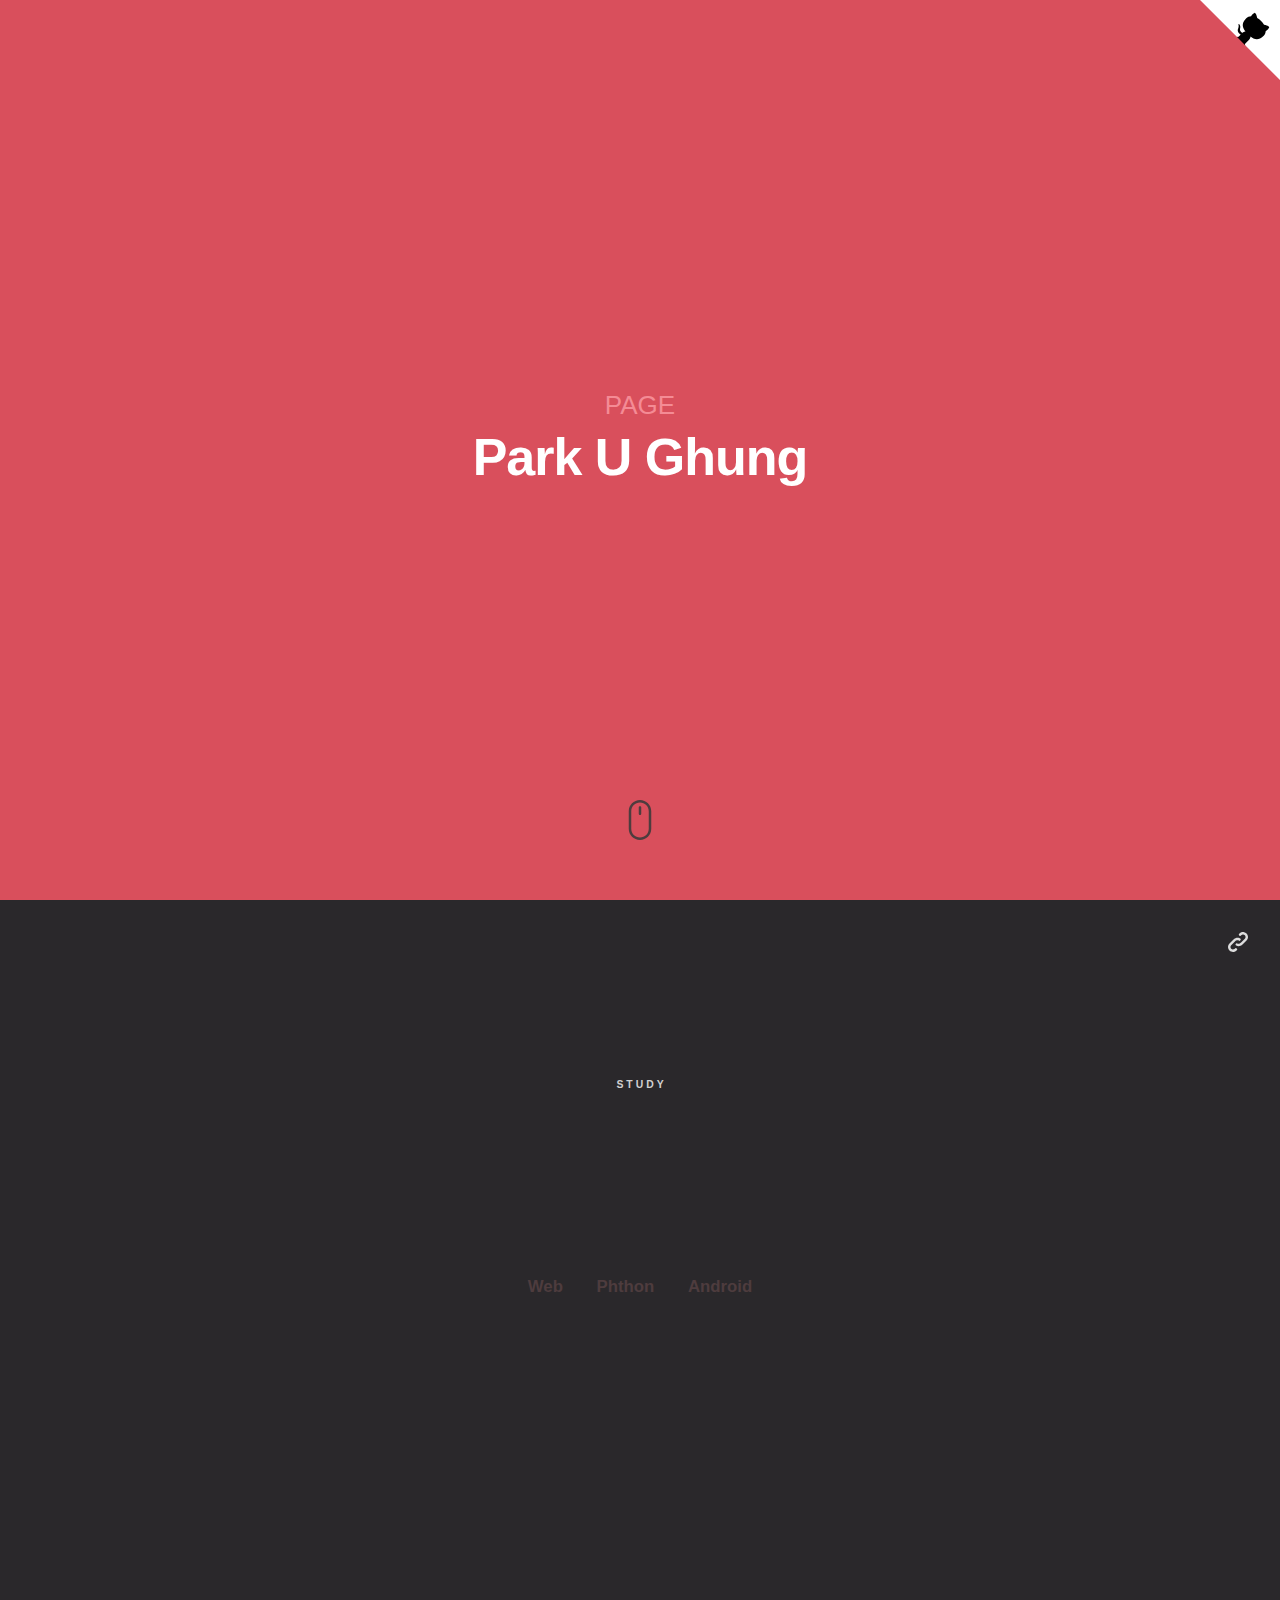
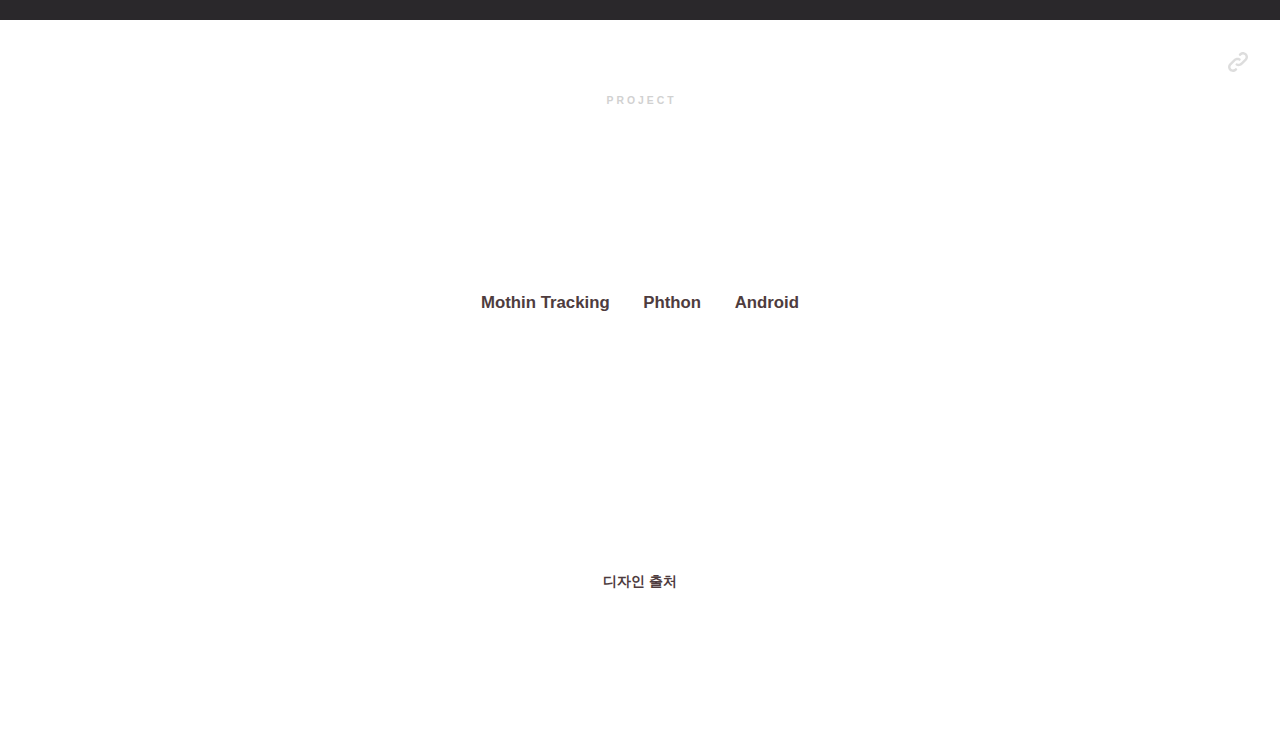
==== commit 07c965ee: "." ====
--- a/index.html
+++ b/index.html
@@ -47,8 +47,8 @@
                     <li class="menu__item"><a href="#" class="menu__link">Android</a></li>
                 </ul>
             </nav>
-            <p class="info"> 　<a href="https://github.com/codrops/LineMenuStyles/"> </a></p>
-            <p class="info"><a href="https://github.com/codrops/LineMenuStyles/">디자인 출처</a> https://github.com/codrops/LineMenuStyles/</p>
+            <p class="info"> 　<a href="#"> </a></p>
+            <p class="info"><a href="https://github.com/codrops/LineMenuStyles/">디자인 출처</a></p>
         </section>
     </div>
     <script src="js/classie.js"></script>
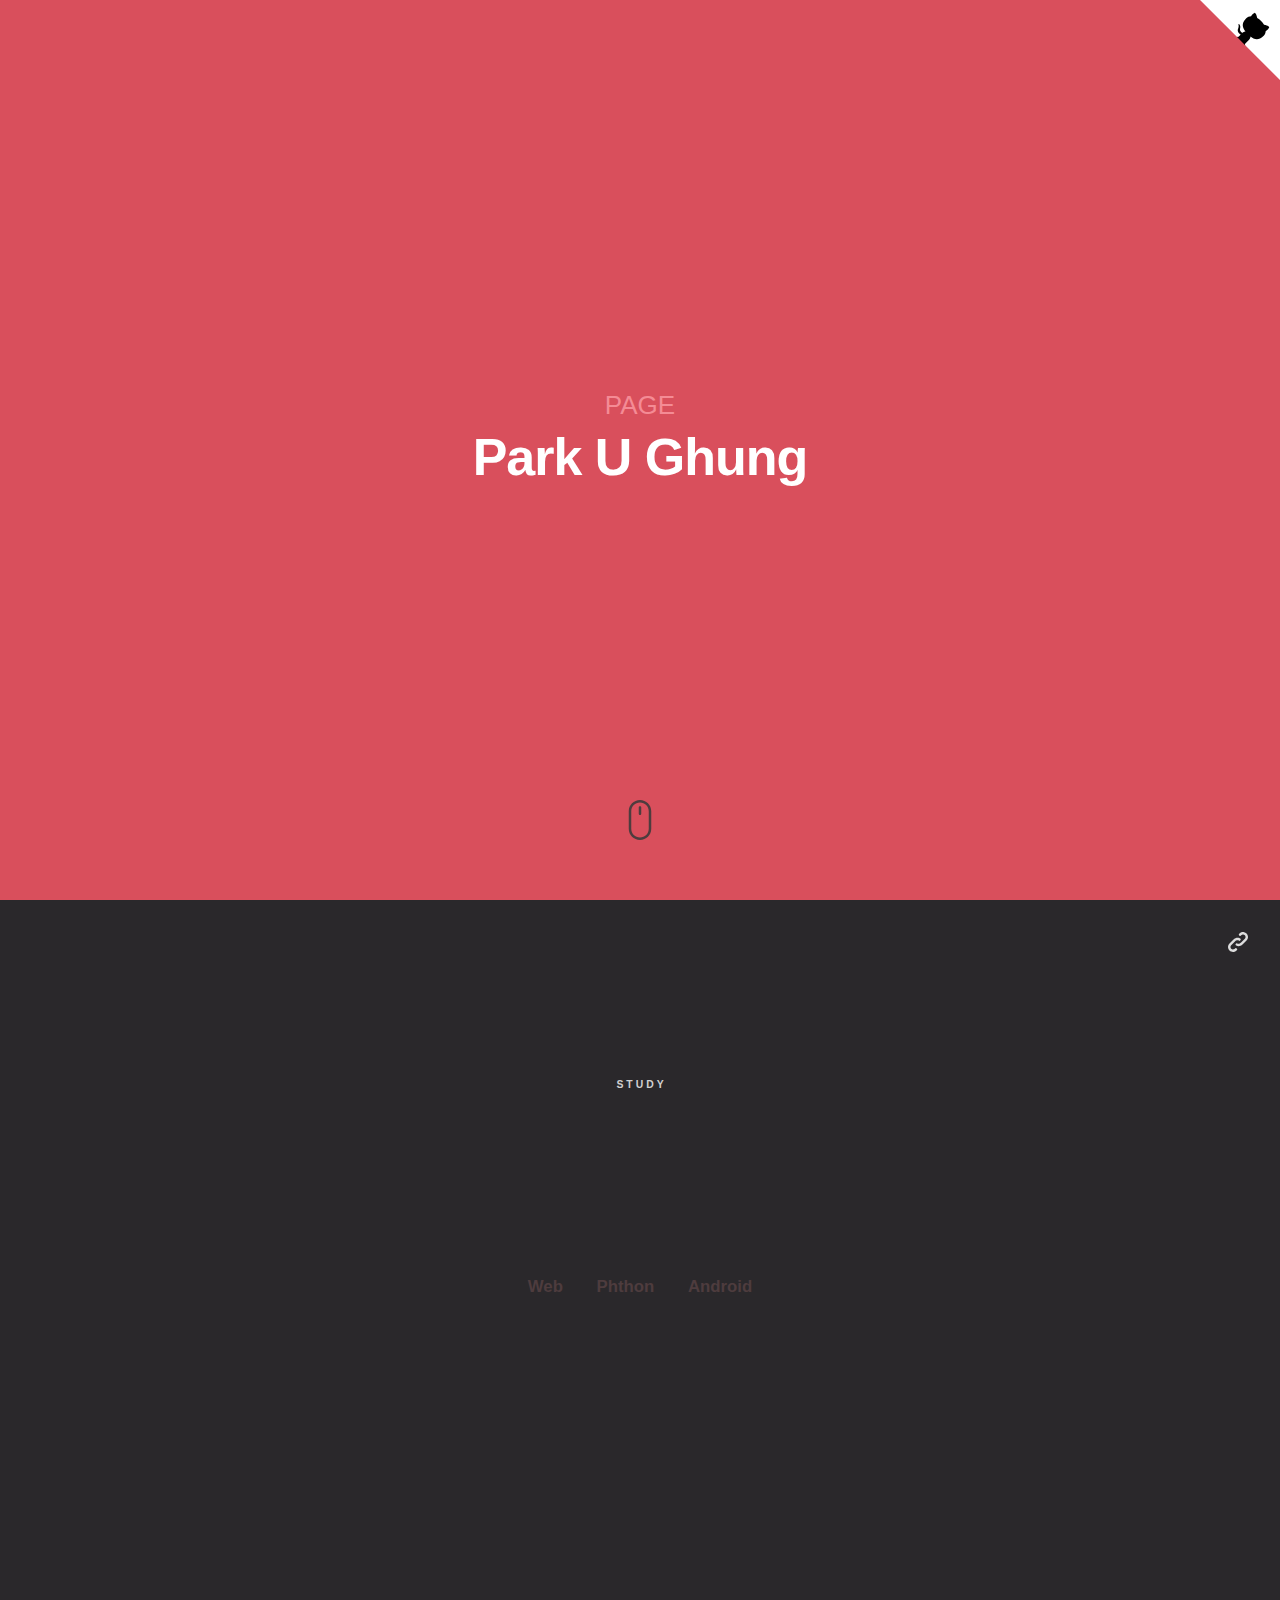
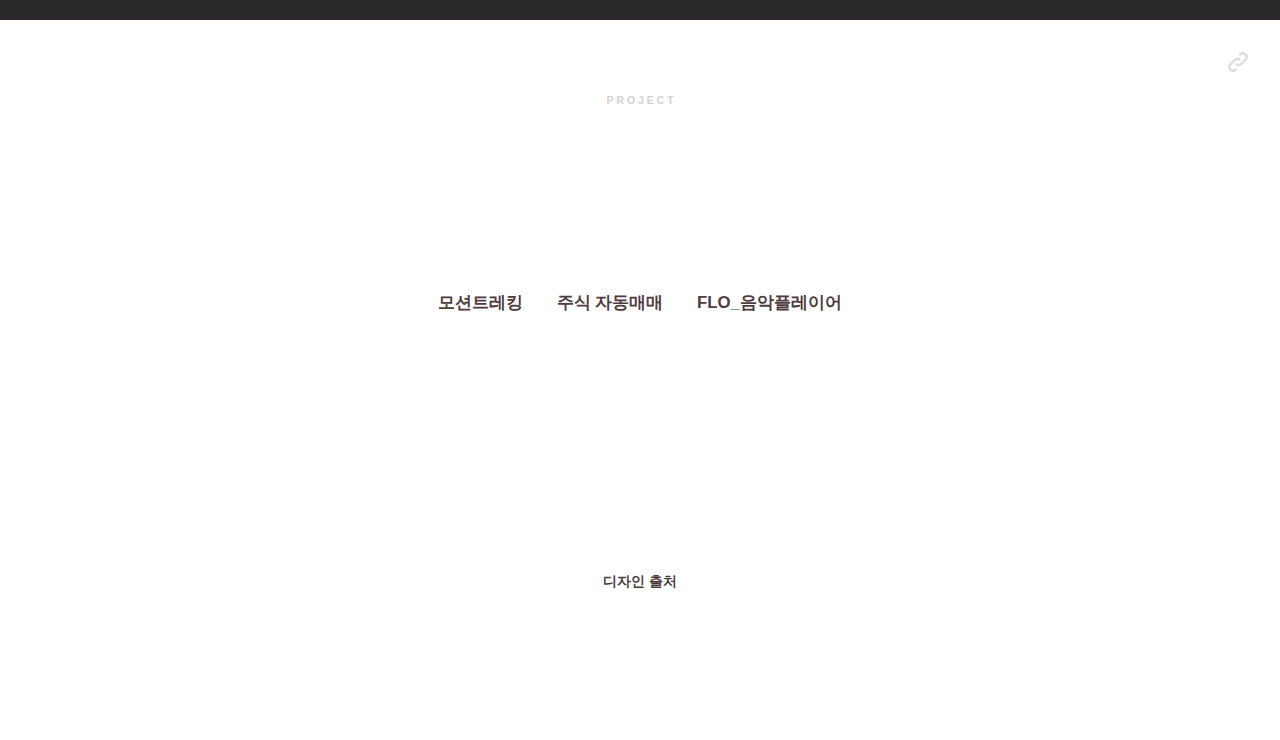
==== commit d0be004c: "." ====
--- a/index.html
+++ b/index.html
@@ -32,7 +32,7 @@
             <nav class="menu menu--yourstyle">
                 <ul class="menu__list">
                     <li class="menu__item menu__item--current"><a href="https://github.com/dnrudzx/web" class="menu__link">Web</a></li>
-                    <li class="menu__item"><a href="#" class="menu__link">Phthon</a></li>
+                    <li class="menu__item"><a href="https://github.com/dnrudzx/Python" class="menu__link">Phthon</a></li>
                     <li class="menu__item"><a href="#" class="menu__link">Android</a></li>
                 </ul>
             </nav>
@@ -42,9 +42,9 @@
             <span class="link-copy"></span>
             <nav class="menu menu--yourstyle">
                 <ul class="menu__list">
-                    <li class="menu__item menu__item--current"><a href="#" class="menu__link">Mothin Tracking</a></li>
-                    <li class="menu__item"><a href="#" class="menu__link">Phthon</a></li>
-                    <li class="menu__item"><a href="#" class="menu__link">Android</a></li>
+                    <li class="menu__item menu__item--current"><a href="https://github.com/dnrudzx/django" class="menu__link">모션트레킹</a></li>
+                    <li class="menu__item"><a href="https://github.com/dnrudzx/Stock_Trading_Project" class="menu__link">주식 자동매매</a></li>
+                    <li class="menu__item"><a href="https://github.com/dnrudzx/FLO_MusicPlayer" class="menu__link">FLO_음악플레이어</a></li>
                 </ul>
             </nav>
             <p class="info"> 　<a href="#"> </a></p>
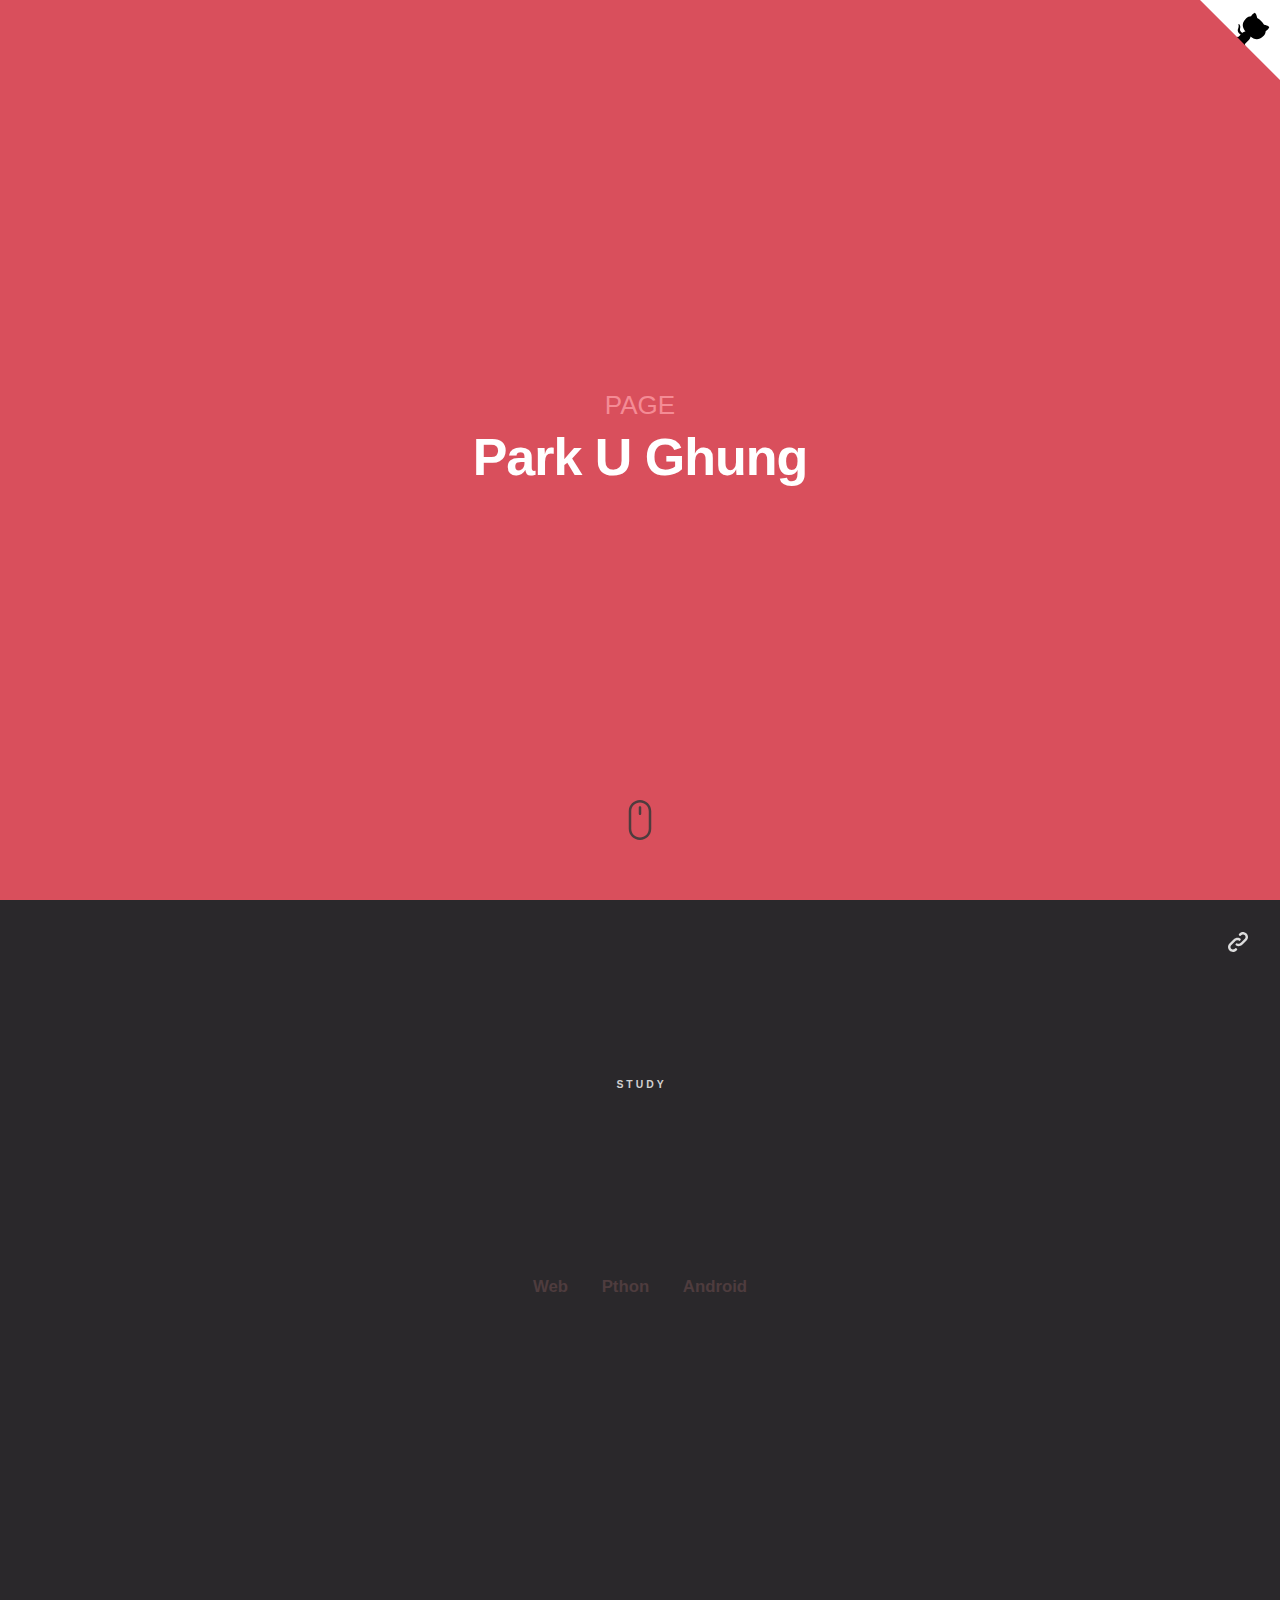
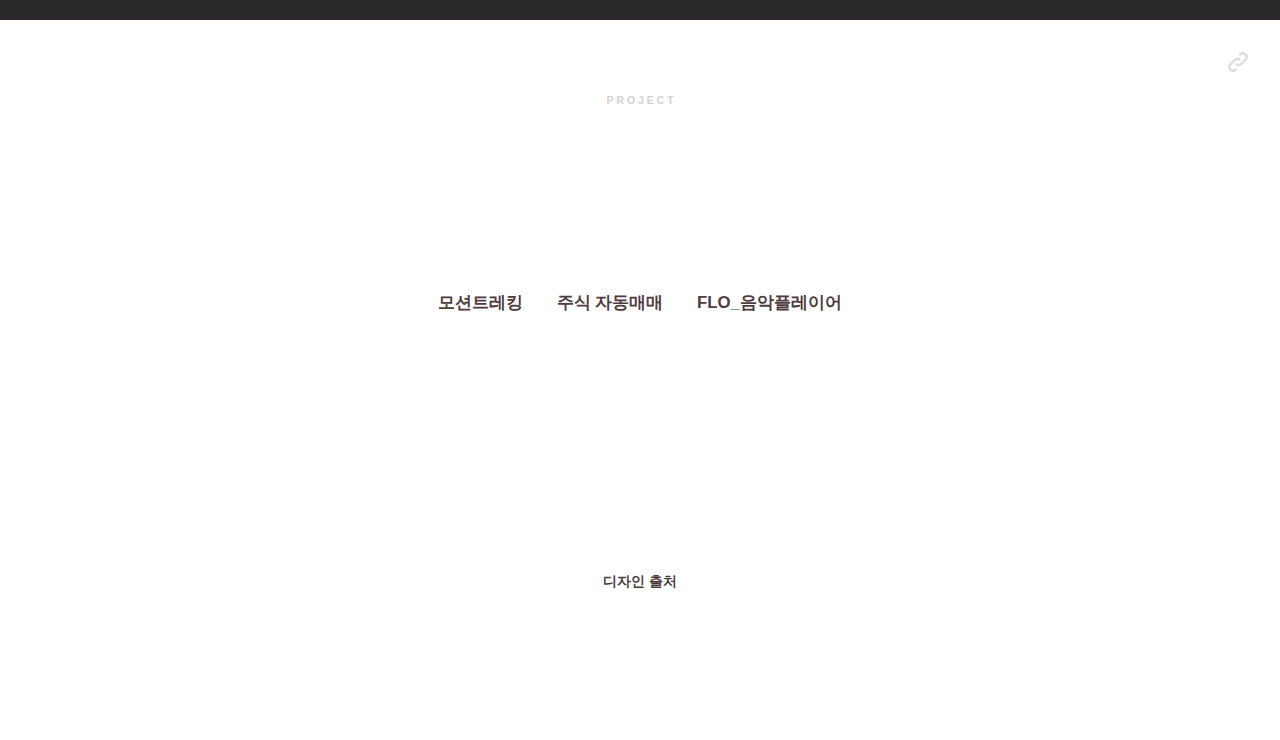
==== commit da19e6b9: "Update index.html" ====
--- a/index.html
+++ b/index.html
@@ -32,7 +32,7 @@
             <nav class="menu menu--yourstyle">
                 <ul class="menu__list">
                     <li class="menu__item menu__item--current"><a href="https://github.com/dnrudzx/web" class="menu__link">Web</a></li>
-                    <li class="menu__item"><a href="https://github.com/dnrudzx/Python" class="menu__link">Phthon</a></li>
+                    <li class="menu__item"><a href="https://github.com/dnrudzx/Python" class="menu__link">Pthon</a></li>
                     <li class="menu__item"><a href="#" class="menu__link">Android</a></li>
                 </ul>
             </nav>
@@ -86,4 +86,4 @@
 	})(window);
 	</script>
 </body>
-</html>+</html>
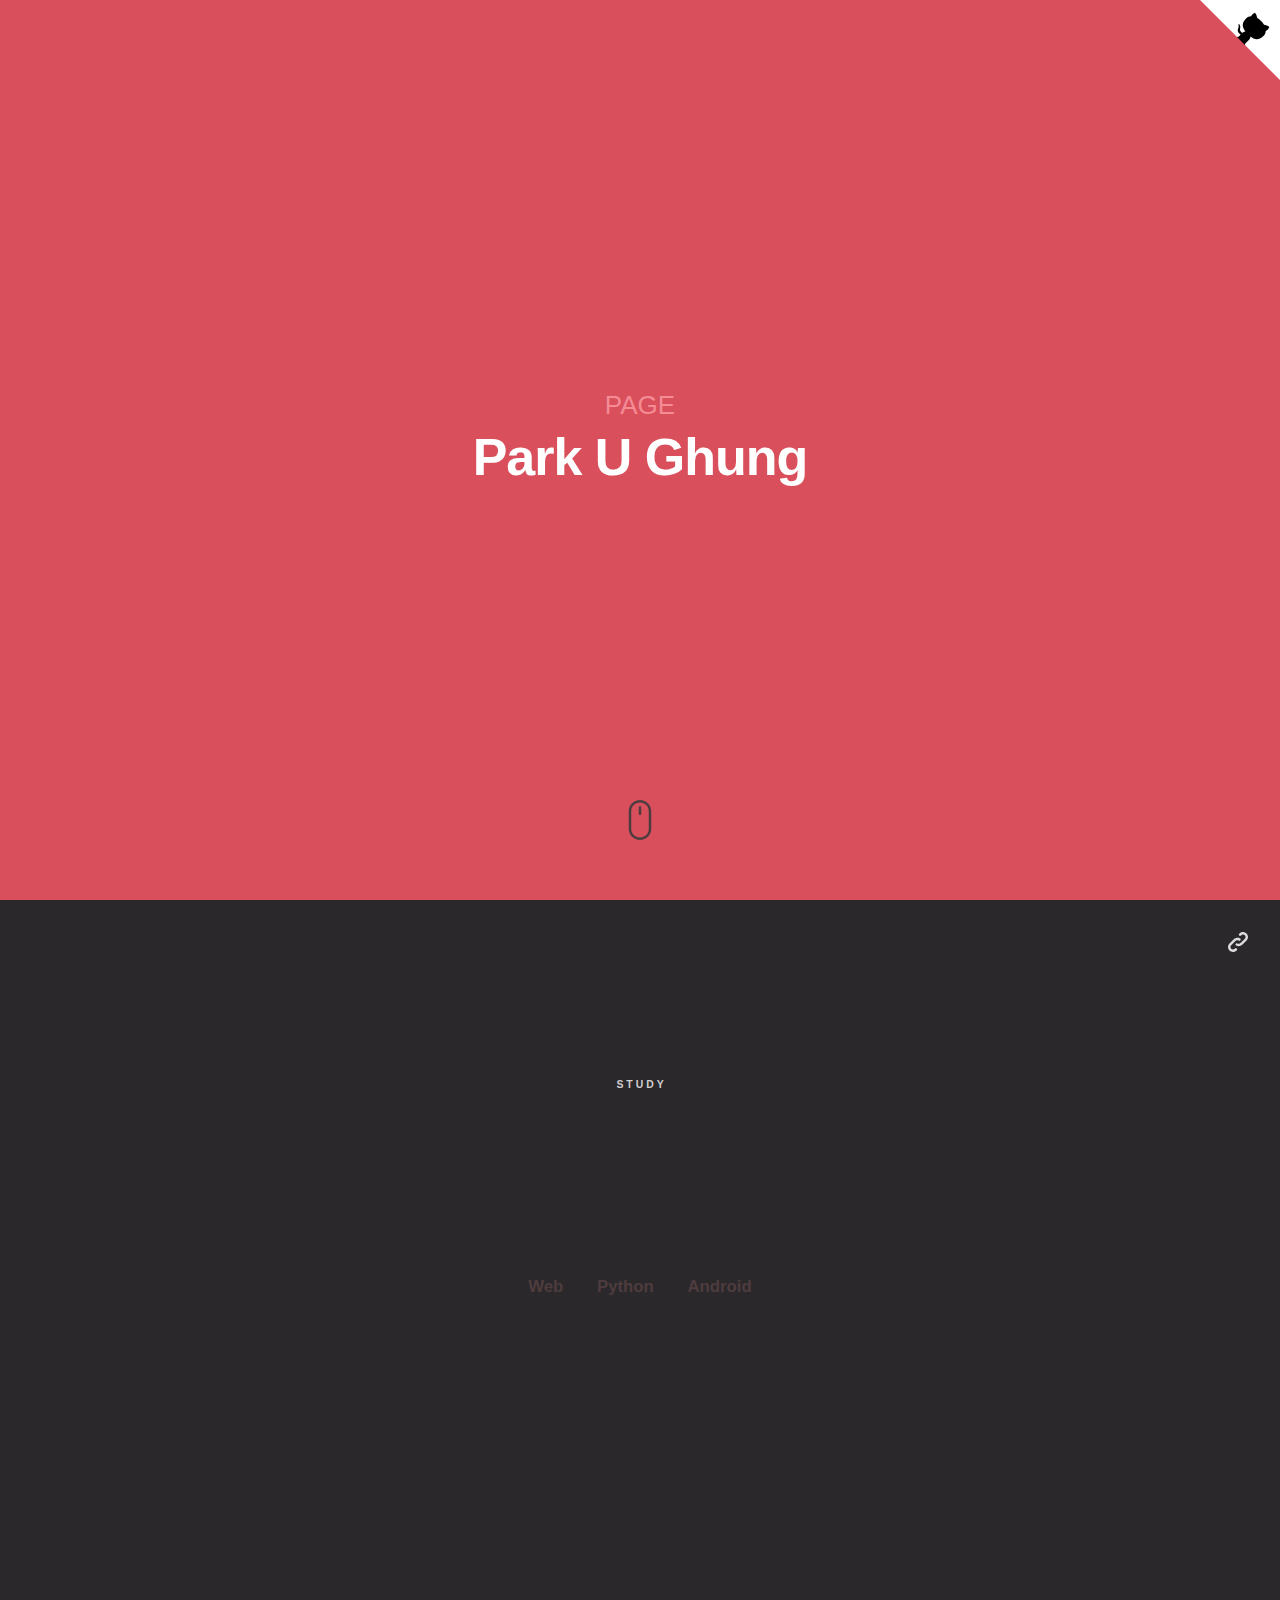
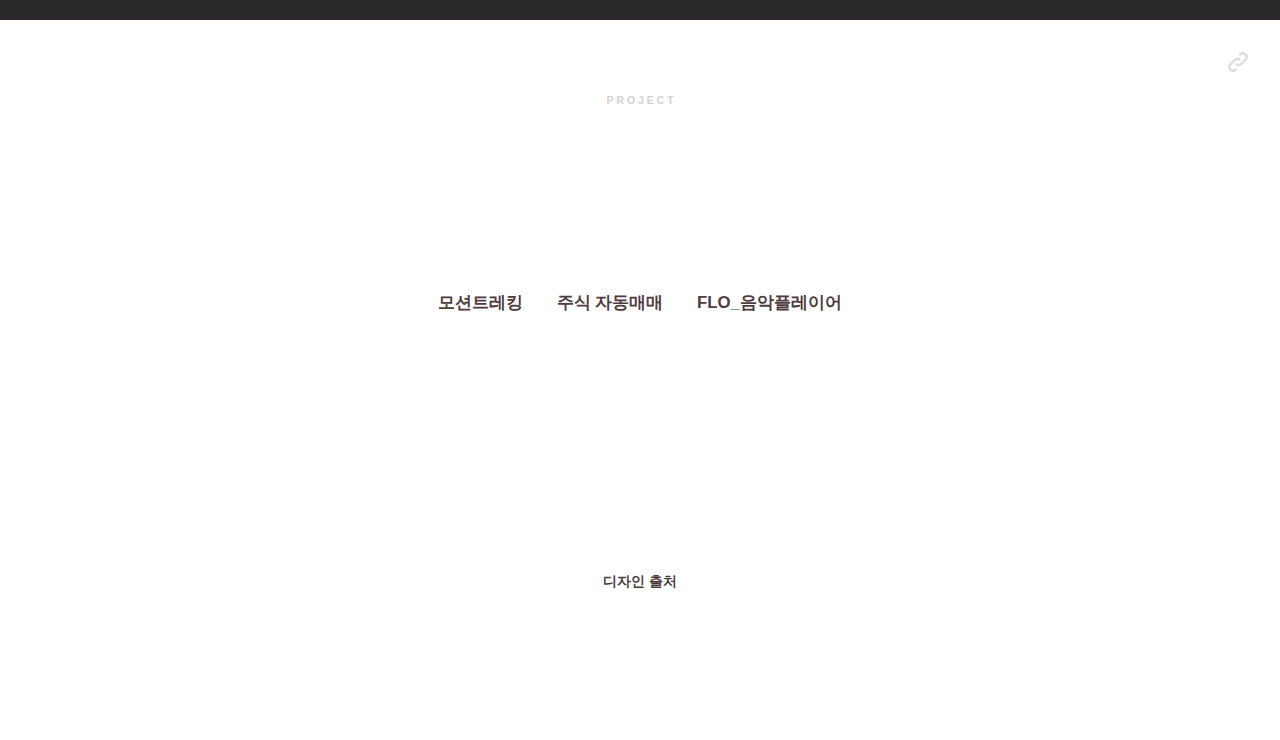
==== commit a1664de0: "Update index.html" ====
--- a/index.html
+++ b/index.html
@@ -32,7 +32,7 @@
             <nav class="menu menu--yourstyle">
                 <ul class="menu__list">
                     <li class="menu__item menu__item--current"><a href="https://github.com/dnrudzx/web" class="menu__link">Web</a></li>
-                    <li class="menu__item"><a href="https://github.com/dnrudzx/Python" class="menu__link">Pthon</a></li>
+                    <li class="menu__item"><a href="https://github.com/dnrudzx/Python" class="menu__link">Python</a></li>
                     <li class="menu__item"><a href="#" class="menu__link">Android</a></li>
                 </ul>
             </nav>
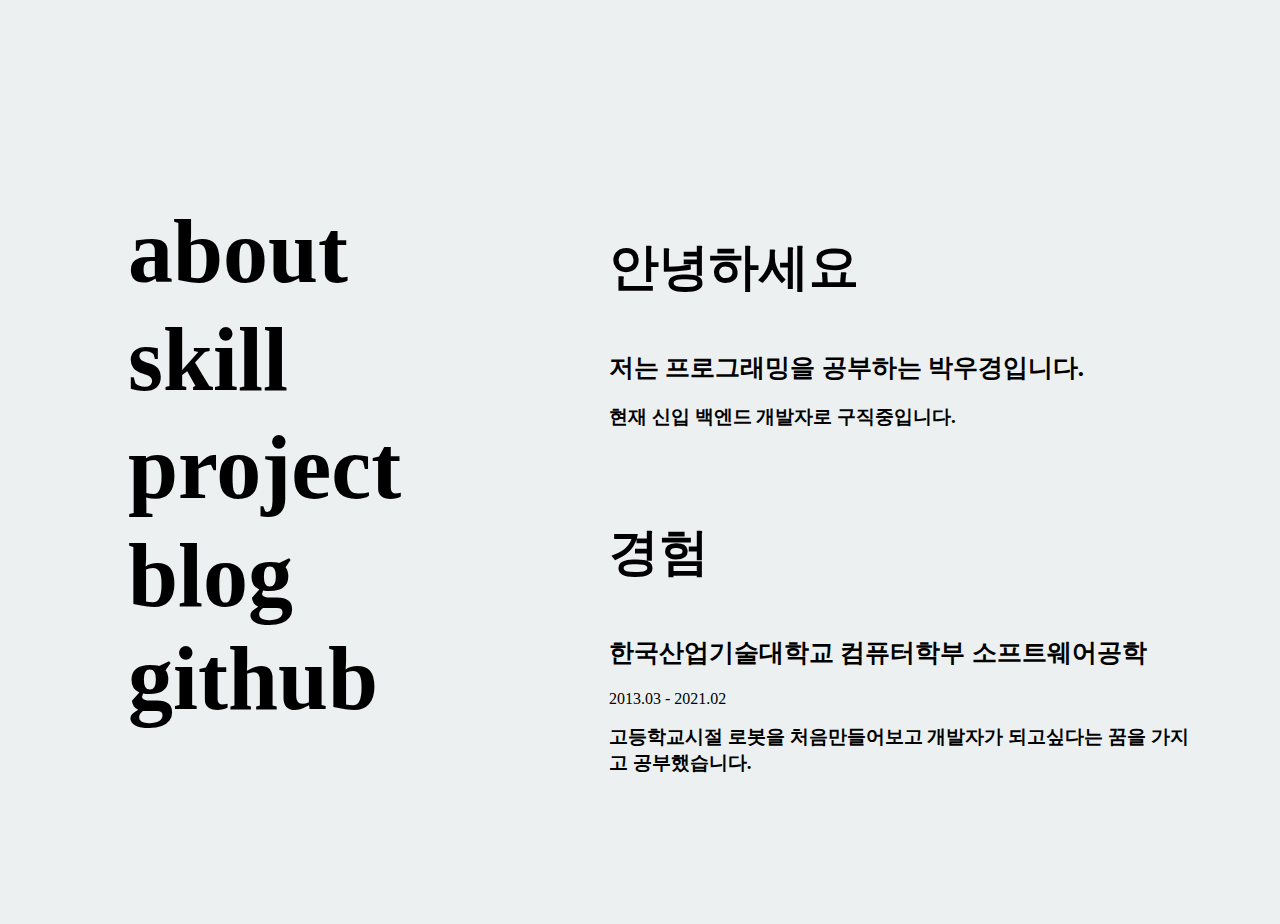
==== commit 8587c500: "포트폴리오 다시 만듬" ====
--- a/index.html
+++ b/index.html
@@ -1,89 +1,40 @@
 <!DOCTYPE html>
-<html lang="en" class="no-js">
+<html lang="en">
 <head>
-    <meta charset="UTF-8" />
-		<meta http-equiv="X-UA-Compatible" content="IE=edge">
-		<meta name="viewport" content="width=device-width, initial-scale=1">
-		<title>Git-web</title>
-		<meta name="description" content="An open collection of menu styles that use the line as a creative design element" />
-		<meta name="keywords" content="web design, styles, inspiration, line, pseudo-element, SVG, animation" />
-		<meta name="author" content="Codrops" />
-		<link rel="shortcut icon" href="favicon.ico">
-		<link rel="stylesheet" type="text/css" href="css/normalize.css" />
-		<link rel="stylesheet" type="text/css" href="css/demo.css" />
-		<link rel="stylesheet" type="text/css" href="css/component.css" />
+    <meta charset="UTF-8">
+    <meta name="viewport" content="width=device-width, initial-scale=1.0">
+    <title>Document</title>
+    <link rel="stylesheet" href="index.css">
 </head>
 <body>
-    <div class="container">
-        <header class="section codrops-header">
-            <h1><span>PAGE</span> Park U Ghung</h1>
-            <!-- GitHub corner by Tim Holman -->
-            <a href="https://github.com/dnrudzx/Portfolio/" class="github-corner">
-                <svg width="80" height="80" viewBox="0 0 250 250" style="fill:#fff; color:#000000; position: absolute; top: 0; border: 0; right: 0;">
-                    <path d="M0,0 L115,115 L130,115 L142,142 L250,250 L250,0 Z"></path>
-                    <path d="M128.3,109.0 C113.8,99.7 119.0,89.6 119.0,89.6 C122.0,82.7 120.5,78.6 120.5,78.6 C119.2,72.0 123.4,76.3 123.4,76.3 C127.3,80.9 125.5,87.3 125.5,87.3 C122.9,97.6 130.6,101.9 134.4,103.2" fill="currentColor" style="transform-origin: 130px 106px;" class="octo-arm"></path>
-                    <path d="M115.0,115.0 C114.9,115.1 118.7,116.5 119.8,115.4 L133.7,101.6 C136.9,99.2 139.9,98.4 142.2,98.6 C133.8,88.0 127.5,74.4 143.8,58.0 C148.5,53.4 154.0,51.2 159.7,51.0 C160.3,49.4 163.2,43.6 171.4,40.1 C171.4,40.1 176.1,42.5 178.8,56.2 C183.1,58.6 187.2,61.8 190.9,65.4 C194.5,69.0 197.7,73.2 200.1,77.6 C213.8,80.2 216.3,84.9 216.3,84.9 C212.7,93.1 206.9,96.0 205.4,96.6 C205.1,102.4 203.0,107.8 198.3,112.5 C181.9,128.9 168.3,122.5 157.7,114.1 C157.9,116.9 156.7,120.9 152.7,124.9 L141.0,136.5 C139.8,137.7 141.6,141.9 141.8,141.8 Z" fill="currentColor" class="octo-body"></path>
-                </svg>
+    <div class="Layout_All">
+        <div class="Layout_Left">
+            <div class="Text_Left_Item" id="about">
+                <span class="Text_Left_Item_Text">about</span>
+            </div>
+            <div class="Text_Left_Item" id="skill">
+                <span class="Text_Left_Item_Text">skill</span>
+            </div>
+            <div class="Text_Left_Item" id="project">
+                <span class="Text_Left_Item_Text">project</span>
+            </div>
+            <a href="https://dnrudzx.tistory.com/" class="Text_Left_Item" target="_blank">
+                <span class="Text_Left_Item_Text">blog</span>
             </a>
-		</header>
-		<section class="section section--menu" id="Yourstyle">
-            <h2 class="section__title">Study</h2>
-            <span class="link-copy"></span>
-            <nav class="menu menu--yourstyle">
-                <ul class="menu__list">
-                    <li class="menu__item menu__item--current"><a href="https://github.com/dnrudzx/web" class="menu__link">Web</a></li>
-                    <li class="menu__item"><a href="https://github.com/dnrudzx/Python" class="menu__link">Python</a></li>
-                    <li class="menu__item"><a href="#" class="menu__link">Android</a></li>
-                </ul>
-            </nav>
-        </section>
-        <section class="section section--menu" id="Yourstyle">
-            <h2 class="section__title">Project</h2>
-            <span class="link-copy"></span>
-            <nav class="menu menu--yourstyle">
-                <ul class="menu__list">
-                    <li class="menu__item menu__item--current"><a href="https://github.com/dnrudzx/django" class="menu__link">모션트레킹</a></li>
-                    <li class="menu__item"><a href="https://github.com/dnrudzx/Stock_Trading_Project" class="menu__link">주식 자동매매</a></li>
-                    <li class="menu__item"><a href="https://github.com/dnrudzx/FLO_MusicPlayer" class="menu__link">FLO_음악플레이어</a></li>
-                </ul>
-            </nav>
-            <p class="info"> 　<a href="#"> </a></p>
-            <p class="info"><a href="https://github.com/codrops/LineMenuStyles/">디자인 출처</a></p>
-        </section>
+            <a href="https://github.com/dnrudzx" class="Text_Left_Item" target="_blank">
+                <span class="Text_Left_Item_Text">github</span>
+            </a>
+        </div>
+        <div class="Layout_Right">
+            <div class="article"></div>
+        </div>
     </div>
-    <script src="js/classie.js"></script>
-	<script src="js/clipboard.min.js"></script>
-	<script>
-	(function() {
-		[].slice.call(document.querySelectorAll('.menu')).forEach(function(menu) {
-			var menuItems = menu.querySelectorAll('.menu__link'),
-				setCurrent = function(ev) {
-					ev.preventDefault();
-						var item = ev.target.parentNode; // li
-						// return if already current
-					if (classie.has(item, 'menu__item--current')) {
-						return false;
-					}
-					// remove current
-					classie.remove(menu.querySelector('.menu__item--current'), 'menu__item--current');
-					// set current
-					classie.add(item, 'menu__item--current');
-				};
-				[].slice.call(menuItems).forEach(function(el) {
-				el.addEventListener('click', setCurrent);
-			});
-		});
-			[].slice.call(document.querySelectorAll('.link-copy')).forEach(function(link) {
-			link.setAttribute('data-clipboard-text', location.protocol + '//' + location.host + location.pathname + '#' + link.parentNode.id);
-			new Clipboard(link);
-			link.addEventListener('click', function() {
-				classie.add(link, 'link-copy--animate');
-				setTimeout(function() {
-					classie.remove(link, 'link-copy--animate');
-				}, 300);
-			});
-		});
-	})(window);
-	</script>
+    <!-- <script src="clock.js"></script> -->
+    <script src="index.js"></script>
 </body>
 </html>
+<!-- 
+추가 작업 :
+    1. 블로그 만들어서 링크 추가
+    2. article 각각 html로 만들어서 세팅
+-->--- a/index.css
+++ b/index.css
@@ -0,0 +1,58 @@
+/* 배경 : #ecf0f */
+/* 글자 :  #2c3e50 */
+
+*{
+    margin: 0;
+    padding: 0;
+}
+
+body{
+    background-color: #ecf0f1;
+}
+
+.Layout_All{
+    display: flex;
+    margin-top: 200px;
+    position: absolute;
+    width: 100%;
+    left: 10%;
+}
+
+.Layout_Left{
+    font-size: 90px;
+    font-weight: 700;
+    height: auto;
+    flex: 0 0 20%;
+    -webkit-animation-name: Navigation_moveInLeft__3Jepz;
+    animation-name: Navigation_moveInLeft__3Jepz;
+    -webkit-animation-duration: 1s;
+    animation-duration: 1s;
+    -webkit-animation-timing-function: ease-out;
+    animation-timing-function: ease-out;
+}
+
+.Text_Left_Item{
+    position: relative;
+    text-decoration: none;
+    margin-bottom: 5px;
+    max-width: 100%;
+    cursor: pointer;
+}
+
+.Text_Left_Item_Text{
+    color: #000;
+    position: relative;
+    z-index: 1;
+}
+
+.Layout_Right{
+    width: 60%;
+    height: 80vh;
+    padding: 0 200px;
+    color: #000;
+}
+
+.article{
+    width: 100%;
+    height: 100%
+}